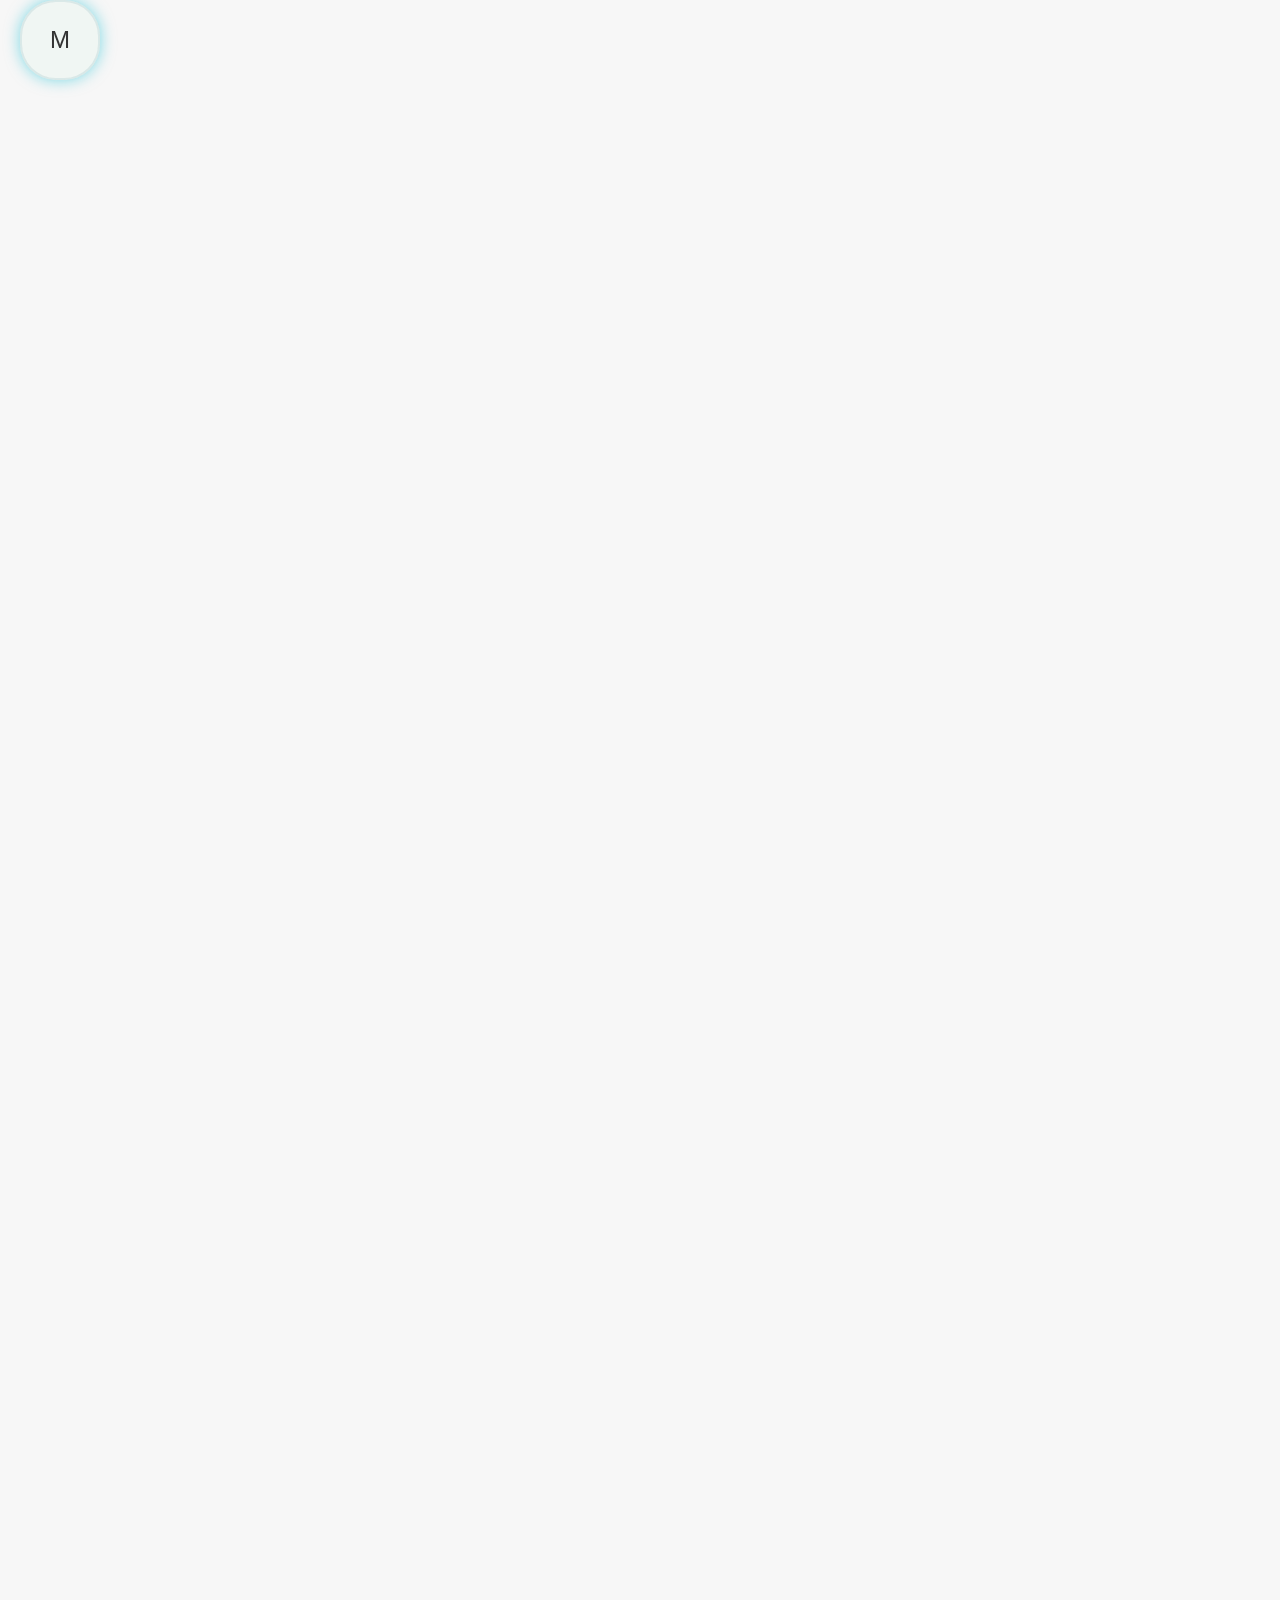
==== index.html @ a9d15fdb "Improved recipe creation design" ====
<!DOCTYPE html>
<html lang="en">

<head>
	<meta http-equiv="content-type" content="text/html; charset=UTF-8">
	<meta charset="UTF-8">
	<meta name="viewport" content="initial-scale=0.1, maximum-scale=10.0, user-scalable=yes">

	<title>Macro Tracker</title>

	<link rel="stylesheet" href="ui-unform.css">
	<link rel="stylesheet" href="ui-window.css">
	<link rel="stylesheet" href="ui-construction.css">
	<link rel="stylesheet" href="recipe.css">

	<style>
		body {
			font-family: 'Arial', sans-serif;
			background-color: #f7f7f7;
			margin: 0;
			padding: 20px;
			display: flex;
			justify-content: center;
			align-items: center;
			height: 100vh;
			overflow: hidden;
		}

	</style>
	<script src="horizon.js"></script>
	<!--<script src="Hermes.js"></script> --> <!-- Deprecated in favor of a unified FoodItem model -->
	<script src="recipe.js"></script> <!-- Deprecated in favor of a unified FoodItem model -->
	<script src="ingredients.js"></script> 
	<script src="macro-distribution.js"></script>
	<script src="fluency.js"></script>
	<script src="relation.js"></script>
	<script src="window-state.js"></script>
	<script src="sync.js"></script>


	<script>

		// This forced me to python -m http.server
		// This decision is not final
		function loadWindow(windowId, targetDiv) {
			fetch('x128/' + windowId + '.html')
				.then(response => response.text())
				.then(html => {
					//console.log(html);
					const targetDivElem = document.getElementById(targetDiv);

					if (!targetDivElem) {
						throw new Error(`Window element not found by id: ${targetDiv}`);
					}

					const template = document.createElement('template');
					template.innerHTML = html;

					const nNodes = template.content.childNodes.length;

					template.content.childNodes.forEach(childNone => {
						console.log(childNone);
						targetDivElem.appendChild(childNone);
						window.UiNode.dragElement(childNone.id);


					})

					targetDivElem.querySelectorAll('.anchor-group')
						.forEach(window.Fluency.addCloseButtonToAnchorGroup);

					window.restoreWindowState();


				})
				.catch(error => {
					alert(`Error loading ${windowId}: ${error}`);
				})




		}

		function activateWindow(windowNameId) {
			let wndElem = document.getElementById(windowNameId);
			let frame = wndElem.closest('.ui-frame');
			if (frame) { // e.g. not menu list window
				const h3h3 = frame.querySelector('.h3h3');
                h3h3.classList.add("hidden");
			
                wndElem.classList.remove('collapsed');		
				frame.classList.remove('hidden');
				
				if (!wndElem.classList.contains('hidden')){
					document.querySelectorAll(".draggable.active")
						.forEach(el => el.classList.remove("active"));
					frame.classList.add('active');
				}	
			}
			else {
				wndElem.classList.remove('hidden');
			}

			window.saveWindowState();
			window.restoreWindowState();
			updateFlowsForWindow(windowNameId);
		};

		function toggleWindow(windowNameId) {
			let wndElem = document.getElementById(windowNameId);
			let frame = wndElem.closest('.ui-frame');
			if (frame) { // e.g. not menu list window
				const h3h3 = frame.querySelector('.h3h3');
                h3h3.classList.add("hidden");
			
                wndElem.classList.remove('collapsed');		
				frame.classList.toggle('hidden');
				
				if (!wndElem.classList.contains('hidden')){
					document.querySelectorAll(".draggable.active")
						.forEach(el => el.classList.remove("active"));
					frame.classList.add('active');
			}
			}
			else {
				wndElem.classList.toggle('hidden');
			}

			

			demonstrateFlowPresence();


			window.saveWindowState();
			window.restoreWindowState();
			updateFlowsForWindow(windowNameId);
		};

		function collapseWindow(windowId) {
			const windowEl = document.getElementById(windowId);
			if (windowEl) {
				windowEl.classList.toggle('collapsed');
				window.saveWindowState();
				updateFlowsForWindow(windowId);
			}
			
		};


		// Load external windows
		loadWindow('External', 'externalWindowContainer');
		loadWindow('syncWindow', 'externalWindowContainer');
		loadWindow('addEntryWindow', 'externalWindowContainer');
		


		// Call this function on page load to populate the select dropdown
		document.addEventListener('DOMContentLoaded', function () {
			window.Sync.init();
			
			// Alternatively (not verified) document.queryFirst('#templateSelector.addEventListner () => {
			//    LoadTemplateItems(self.id)
			//})

			window.restoreWindowState();
			window.MacroTracker.LoadFoodItemTemplates('recipeIngredientSelect', { recipesOnly: true });

			// Activate the drag function for the draggable elements

			window.UiNode.dragElement("eatingHistoryFrame");
			//Frame.UiNode.dragElement("addEntryFrame");
			window.UiNode.dragElement("sumDigestionFrame");
			window.UiNode.dragElement("monthlyTrailFrame");
			window.UiNode.dragElement("recipeCreatorFrame");
			window.UiNode.dragElement("startMenu");
			window.UiNode.dragElement("inventoryFrame");;
			window.UiNode.dragElement("actionHistoryFrame");
			window.UiNode.dragElement("horizonPermissionFrame");



			var startPos = null;
			document.querySelector('#startMenuToggle').addEventListener('mousedown', (e) => {
				startPos = { 'x': e.clientX, 'y': e.clientY };
			});
			document.querySelector('#startMenuToggle').addEventListener('touchstart', (e) => {
				startPos = { 'x': e.touches[0].clientX, 'y': e.touches[0].clientY };
			});

			const conditionalToggle = function (e){
				setTimeout(() => {
					const endX = e.changedTouches ? e.changedTouches[0].clientX : e.clientX;
					const endY = e.changedTouches ? e.changedTouches[0].clientY : e.clientY;
					const endPos = { 'x': endX, 'y': endY };
					
					//alert(`StartPos: ${JSON.stringify(startPos)}, Endpos: ${JSON.stringify(endPos)}`);
					//if (startPos.x == endPos.x && startPos.y == endPos.y){
					if (Math.abs(startPos.x - endPos.x) < 10 && Math.abs(startPos.y - endPos.y) < 10) {
						//alert("Exactly equal, click!");
						toggleWindow('startMenuList');
					}
					else {
						e.preventDefault();
					}
				}, 100);
			}
			document.querySelector('#startMenuToggle').addEventListener('mouseup', conditionalToggle);

			document.querySelector('#startMenuToggle').addEventListener('touchend', conditionalToggle);

			// Example usage: call this after creating or rendering a window
			document.querySelectorAll('.ui-frame .anchor-group')
				.forEach(window.Fluency.addCloseButtonToAnchorGroup);

			window.canvasFrame = document.querySelector(".flow-canvas");
			window.loadFlowConnections();
			window.demonstrateFlowPresence();

		});





	</script>
</head>

<body>
	<svg class="flow-canvas">
	</svg>

	<div id="externalWindowContainer">
		<!-- Loaded external windows will appear here -->
	</div>
	<div id="startMenu" class="draggable">
		<button id="startMenuToggle" class="circle-button"> M


			<svg id="demonstrateActiveFlowsId" class="vibrating-orbit hidden" width="200" height="200">
				<path>
					<animate attributeName="d" dur="2s" repeatCount="indefinite" values="
          M100,50 
          C130,50 150,70 150,100 
          C150,130 130,150 100,150 
          C70,150 50,130 50,100 
          C50,70 70,50 100,50 Z;

          M100,45 
          C135,55 155,75 155,100 
          C155,125 135,145 100,155 
          C65,145 45,125 45,100 
          C45,75 65,55 100,45 Z;

          M100,50 
          C130,50 150,70 150,100 
          C150,130 130,150 100,150 
          C70,150 50,130 50,100 
          C50,70 70,50 100,50 Z
        "></animate>
				</path>
			</svg>
		</button>



		<div id="startMenuList" onmouseleave="toggleWindow('startMenuList')" class="draggable hidden">

			<div class="menu-item-group">
				<button>Eat ▸</button>
				<div class="submenu">
					<button onclick="toggleWindow('addEntryWindow')">Eat Fast</button>
					<button onclick="toggleWindow('recipeCreatorWindow')">Eat Slow</button>
					<button onclick="toggleWindow('sportsWindow')">Eat Time</button>
				</div>
			</div>
			<div class="menu-item-group">
				<button>Analyze ▸</button>
				<div class="submenu">
					<button onclick="toggleWindow('eatingHistoryWindow')">History</button>
					<button onclick="toggleWindow('sumDigestionWindow')">Daily Totals</button>
					<button onclick="toggleWindow('monthlyTrailWindow')">Monthly Trail (28)</button>
				</div>
			</div>
				
			<button onclick="toggleWindow('inventoryWindow')">Housekeeping</button>
			<button onclick="toggleWindow('actionHistoryWindow')">Action History</button>

			<div class="menu-item-group">
				<button>Settings ▸</button>
				<div class="submenu">
					<button onclick="toggleWindow('horizonWindow')">Daily Goals</button>
					<button onclick="toggleWindow('syncWindow')">Sync</button>
				</div>
			</div>
			
		</div>
	</div>

	<div id="recipeCreatorFrame" class="draggable ui-frame">
		<div class="anchor-group">
			<div class="anchor" id="recipe-creator-win-1"> 📀 </div>
			<div class="anchor" id="recipe-creator-win-up-1"> 💿 </div>
		</div>
		<div id="recipeCreatorWindow" class="ui-window">


		<div style="display: flex; justify-content: space-between; align-items: center;">
			<h2 style="margin-bottom:10px;">Recipe Process</h2>
			<button class="subtle" style="width: 30%; margin: 0;" onclick="alert('No instructions defined')">Cooking
				Instructions</button>


		</div>
		<div class="delta-ingredient-note">
			<label for="recipeIngredientSelect" style="float: left">Choose an subrecipe to add:</label>
			<select id="recipeIngredientSelect" style="float: left;width:70%; left:0;" onchange="">
				<option value="{}">Manual template...</option>
			</select>
			<button style="float: right; width:23%" onclick="window.Recipe.addRecipeColumn();"> + Add </button>
			<div style="clear: both;"></div>
		</div>

		<div id="ingredientProcessList">

		</div>



		<div style="display: flex; justify-content: space-between; margin-top: 20px;">
			<button style="width: 48%;" onclick="window.Recipe.DefineRecipeTree();">Create Metarecipe</button>

		</div>
		</div>
	</div>

	<div id="eatingHistoryFrame" class="draggable ui-frame">

		<div class="anchor-group">
			<div class="anchor" id="win2"> 📀 </div>
			<div class="anchor" id="win3"> 📀 </div>
			<div class="anchor" id="win4"> 📀 </div>
			<div class="anchor" id="win2-up"> 💿 </div>
			<div class="anchor" id="win3-up"> 💿 </div>
		</div>

		<div id="eatingHistoryWindow" class="ui-window">
		

				<h3 style="float:left">Eating History</h3>
				<button class="eatingHistoryMem" onclick="window.MacroTracker.pasteEntries()">Load ...</button>
				<button class="eatingHistoryMem" onclick="window.MacroTracker.getEntriesJSON()">Backup</button>

				<div id="showMoreHistoryDiv">
					<input type="checkbox" id="fullEatingHistoryCheckbox" style="margin-left: 10px; width: 20px;"
						onchange="window.MacroTracker.displayHistoryTable()">

					<label for="fullEatingHistoryCheckbox">show all</label>
				</div>

				<div style="clear: both;"></div>

				<div>
					<table id="historyEntries">
						<tbody>
							<tr>
								<th>#</th>
								<th>Date</th>
								<th>Carbs</th>
								<th>Protein</th>
								<th>Fat</th>
								<th>Note</th>
							</tr>
						</tbody>
					</table>

				</div>
		</div>
	</div>

	<div id="monthlyTrailFrame" class="ui-frame draggable">
		<div class="anchor-group">
			<div class="anchor" id="day-list-over"> 💿 </div>
		</div>
		<div id="monthlyTrailWindow" class="ui-window">
			<h3>Trail marathon (28d)</h3>
			<p>Caloric deficit (window): <span id="caloricDeficit28Window">Undetermined</span></p>

			<div id="monthlyTrailTableWrapper">
				<!--
				Day one ...
				Day two ...
				Day three ...
				...
				Day twenty eight ...
			-->
			</div>
		</div>
	</div>

	<div id="horizonPermissionFrame" class="ui-frame draggable">
		<div class="anchor-group">
			<div class="anchor" id="business-permission-win-up"> 💿 </div>
		</div>
		<div id="horizonWindow" class="ui-window">
			<h2>Daily goals</h2>
			<div class="daily-goals">
			
				<div class="goal-item">
					Protein: <span id="goalProtein">150</span>g
					<button class="edit-goal" data-macro="protein">Edit</button>
				</div>
				<div class="goal-item">
					Carbs: <span id="goalCarbs">300</span>g
					<button class="edit-goal" data-macro="carbs">Edit</button>
				</div>
				<div class="goal-item">
					Fat: <span id="goalFat">70</span>g
					<button class="edit-goal" data-macro="fat">Edit</button>
				</div>
				<div class="goal-item">
					Calories: <span id="goalCalories">2500</span>kcal
					<button class="edit-goal" data-macro="calories">Edit</button>
				</div>
			</div>
		</div>
	</div>

	<div id="sumDigestionFrame" class="ui-frame draggable">
		<div class="anchor-group">
			<div class="anchor" id="sum-digest-inup"> 💿 </div>
		</div>
		<div id="sumDigestionWindow" class="ui-window">
		<h2>24 hour Window</h2>
		<div class="totals24">
			<div class="total-item">Calories (24h): <span id="t24calories">3086</span>kcal</div>
			<div class="total-item">Mass-Entropy (24h): <span id="t24energy">693</span></div>
			<div class="total-item">Free Ek (24h): <span id="t24kinetics">693</span></div>

		</div>

		<h2>Today's Totals</h2>
		<div class="totals">

			<div class="total-item">Protein: <span id="totalProtein" class="halfway-there"></span>g</div>
			<div class="total-item">Carbs: <span id="totalCarbs" class=""></span>g</div>
			<div class="total-item">Fat: <span id="totalFat" class="goal-reached"></span>g</div>
			<div class="total-item">Calories: <span id="totalCalories" class="halfway-there"></span>kcal</div>
		</div>


		<h2>Today's Deficit</h2>
		<div class="totals">

			<div class="total-item">Protein: <span id="deficitProtein" class="halfway-there"></span>g</div>
			<div class="total-item">Carbs: <span id="deficitCarbs" class=""></span>g</div>
			<div class="total-item">Fat: <span id="deficitFat" class="goal-reached"></span>g</div>
			<div class="total-item">Calories: <span id="deficitCalories" class="halfway-there"></span>kcal</div>
		</div>
		</div>
	</div>



	<div id="actionHistoryFrame" class="draggable ui-frame">
		<div class="anchor-group">
			<div class="anchor" id="action-history-win-1"> 📀 </div>
		</div>
		<div id="actionHistoryWindow" class="ui-window">
			<h1>Assertion History</h1>
			<p>Log of bought ingredients and storage actions.</p>
			<div class="action-history-list">
				<div class="action-item">
					<span><strong>Burn:</strong> Calories (-2000kcal)</span>
					<span class="action-meta">Sport: <strong>Marathon</strong> | 2 hours ago</span>
				</div>
				<div class="action-item">
					<span><strong>Bought:</strong> Chicken (1000g)</span>
					<span class="action-meta">Stored in: <strong>Freezer</strong> | 2 hours ago</span>
				</div>
				<div class="action-item">
					<span><strong>Bought:</strong> Rice (500g)</span>
					<span class="action-meta">Stored in: <strong>Pantry</strong> | 5 hours ago</span>
				</div>
				<div class="intention-item">
					<span><strong>ShoppingList:</strong>Mushrooms</span>
					<span class="intention-timer">Time to buy: <strong>2 days</strong></span>
				</div>
				<div class="intention-item">
					<span><strong>ShoppingList: </strong>Ground Beef (30% fat)</span>
					<span class="intention-timer">Time to buy: <strong>0 days</strong></span>
				</div>
				<div class="intention-item">
					<span><strong>Digest: </strong>Rice</span>
					<span class="intention-timer">Time to eat: <strong  style="color: red;">0 days</strong></span>
				</div>
			</div>

		</div>
		
	</div>

	

	<div id="inventoryFrame" class="draggable ui-frame">
		<div class="anchor-group">
			<div class="anchor" id="inventory-win-1"> 📀 </div>
		</div>
		<div id="inventoryWindow" class="ui-window">

			<div class="header-group">
				<h1 style="margin-bottom:10px;">Fridge and Pantry</h1>

				<label for="storageUnitSelect">Storage Unit</label>
				<select id="storageUnitSelect">
					<option value="all">All</option>
					<option value="fridge">Kitchen</option>
					<option value="fridge">Fridge Only</option>
					<option value="pantry">Pantry Only</option>
				</select>
			</div>
	

			<div class="inventory-list">
				<!-- Item 1 -->
				<div class="inventory-item">
					<div class="item-header">
						<h3>Meal #0</h3>
						
						<div>
							<button class="subtle" style="width:auto; padding: 5px 10px;">Reheat</button>
							<button class="subtle" style="width:auto; padding: 5px 10px;">Send to fridge</button>
						</div>
					</div>
					<div class="item-details">
						<span>Location: <strong>fridge</strong></span>
						<span>Est. Remaining: <strong>500g</strong></span>
						<span>Fresh TTL: <strong>48 hours</strong></span>
						<span>Refrigerated: <strong>24 hours</strong></span>
						<span>Room time: <strong>4 hours</strong></span>
					</div>
					<div class="portions-list">
						<h4>Portions:</h4>
						<div class="portion-item">
							<span>Meat 50g</span>
							<div>
								<button class="subtle" style="width:auto; padding: 2px 8px;">Eat</button>
								<button class="subtle" style="width:auto; padding: 2px 8px;">Trash</button>
							</div>
						</div>
						<div class="portion-item">
							<span>Meat 50g</span>
							<div>
								<button class="subtle" style="width:auto; padding: 2px 8px;">Eat</button>
								<button class="subtle" style="width:auto; padding: 2px 8px;">Trash</button>
							</div>
						</div>
						<div class="portion-item">
							<span>Rice 100g</span>
							<div>
								<button class="subtle" style="width:auto; padding: 2px 8px;">Eat</button>
								<button class="subtle" style="width:auto; padding: 2px 8px;">Trash</button>
							</div>
						</div>
					</div>
				</div>
				<!-- Item 2 -->
				<div class="inventory-item">
					<div class="item-header">
						<h3>Salad #1</h3>
						<div>
							<button class="subtle" style="width:auto; padding: 5px 10px;">Reheat</button>
							<button class="subtle" style="width:auto; padding: 5px 10px;">Cool</button>
						</div>
					</div>
					<div class="item-details">
						<span>Fresh TTL: <strong>12 hours remaining</strong></span>
						<span>Refrigerated: <strong>12 hours</strong></span>
						<span>Room time: <strong>2 hours</strong></span>
					</div>
					<div class="portions-list">
						<h4>Portions:</h4>
						<div class="portion-item">
							<span>Salad 30g</span>
							<div>
								<button class="subtle" style="width:auto; padding: 2px 8px;">Eat</button>
								<button class="subtle" style="width:auto; padding: 2px 8px;">Trash</button>
							</div>
						</div>
					</div>
				</div>
			</div>
		</div>
		
	</div>





</body>

</html>
---- ui-unform.css ----
input,
button,
textarea,
select {
     width: 100%;
     padding: 10px;
     margin: 10px 0;
     border-radius: 5px;
     border: 2px solid #ddd3;
     background-color: #CCC;
     box-sizing: border-box;
     font-size: 20px;
}

button {
     background-color: rgb(255 216 144 / 84%);
     color: white;
     cursor: pointer;
}

.goal-item {
  float: left;
  margin: 10px;
}

.daily-goals {
     display: flow-root inline;
}

.goal-item button {
  width: auto;
}

table {
     width: 100%;
     border-collapse: collapse;
     margin-top: 20px;
}

th,
td {
     text-align: left;
     padding: 8px;
     border-bottom: 1px solid #a0a18480;
}

th {
     background-color: #cccfb857;
}

.totals,
.totals24 {
     margin-top: 15px;
     font-size: 20px;
}

.total-item {
     margin-bottom: 10px;
}



.goal-reached {
     background-color: rgb(255, 0, 0);
     color: white;
}

.halfway-there {
     background-color: rgb(255, 238, 0);
}

 body {
      margin: 0;
      height: 100vh;
      background: #111;
      display: flex;
      justify-content: center;
      align-items: center;
    }

.circle-button {
     width: 80px;
     height: 80px;
     border-radius: 50%;
     background: #00bcd4;
     border: none;
     z-index: 2;
     position: relative;
     cursor: pointer;
     box-shadow: 0 0 15px rgba(0, 188, 212, 0.5);
}

.vibrating-orbit {
     position: absolute;
     top: 50%;
     left: 50%;
     transform: translate(-50%, -50%);
     pointer-events: none;
     z-index: 1;
}

.vibrating-orbit path {
     fill: #fff4;
     stroke: #00bcd4;
     stroke-width: 10;
     stroke-dasharray: 10;
     animation: vibrate-path 2.5s infinite;
}

@keyframes vibrate-path {
     0% {
     stroke-dashoffset: 0;
     }
     100% {
     stroke-dashoffset: -20;
     }
}


#macro-actions-row button {
     margin: 0 5px;
     font-size: 18px;
     border: none;
     width: 30%;
}

.eatingHistoryMem {
     float: left;
     height: 30px;
     width: 20%;
     font-size: 15px;
     margin-left: 10px;
     padding: 0;
     margin-top: 15px;
}

button.subtle {
     background-color: rgb(229 226 150 / 33%);
     color: rgb(82, 79, 79);

     cursor: pointer;
     margin: auto;
     width: 31%;
     margin-left: 1%;
}

#showMoreHistoryDiv {
     margin-top: 15px;
}

.readonly-view {
     opacity: 0.7;
     filter: grayscale(80%);
}
---- ui-window.css ----
.ui-frame {
     position: absolute;
     max-width: 100%;

}

.ui-window {
     position: absolute;
     background-color: #fff0;
     padding: 20px;
     padding-top: 0px;
     border: 2px solid #7db0b733;
     border-radius: 8px;
     box-shadow: inset 17px 20px 19px 0px rgb(198 244 245 / 7%);
     position: absolute;
     z-index: 10;
     resize: both;
     overflow: auto;
     margin-left: -20px;
     backdrop-filter: blur(2px) contrast(0.9);
}


.hidden {
     display: none;
}

.collapsed {
     display: none;
     pointer-events: none;
}

#sumDigestionWindow {
     max-width: 300px;
     width: 400px;
}

#horizonWindow {
     width: 500px;
}

#addEntryWindow {
     width: 450px;
}

#eatingHistoryWindow {
     width: 400px;

}

.oneDirectionalWindow {
     min-width: 60px;
     max-width: 100px;
     min-height: 80px;
     text-align: center;
     resize: none;
}


#monthlyTrailWindow {
     max-width: 500px;
     max-height: 500px;
}

.ui-frame.active .ui-window {
     z-index: 110 !important;
     backdrop-filter: blur(3px) contrast(0.6);
     background-color: #9feed094;
}

.ui-frame.active {
     z-index: 110 !important;
}

.ui-frame.active .anchor-group {
     background-color: red;
}

.close-btn {
     display: table-column;
     border: none;
     font-size: 16px;
     width: 50px;
     height: 24px;
     z-index: 10;
     padding: 0;
     background-color: #036;
     border-radius: 70%;
     margin-left: -20px;
     margin-top: -0px;
     border-radius: 10px;

}

.col-btn {
     display: table-column;
     border: none;
     font-size: 16px;
     width: 50px;
     height: 24px;
     z-index: 10;
     padding: 0;
     background-color: #036;
     border-radius: 70%;
     margin-left: -20px;
     margin-top: -0px;
     border-radius: 10px;

}

.close-btn:hover {
     background-color: red;
}



#recipeWindow {
     width: 400px;
     height: 350px;
}


/* --- Start Menu Sidebar --- */
#startMenu {
     position: fixed;
     top: 0px;
     left: 20px;
     z-index: 200;
}

#startMenuToggle {
     z-index: 0;
     border-radius: 45%;
     padding: 23px;
     font-size: 24px;
     margin: 0;
     border: 2px solid #7db0b733;
     background-color: #ddf2ea45;
     backdrop-filter: blur(3px);
     color: #333;
     cursor: pointer;
}

#startMenuList:not(.hidden) {

     bottom: 60px;
     /* Position above the toggle button */
     left: 0;
     width: 200px;
     background-color: #ddf2eaab;
     backdrop-filter: blur(5px);
     border-radius: 8px;
     box-shadow: 0 4px 12px rgba(0, 0, 0, 0.15);
     border: 1px solid #7db0b733;
     padding: 5px;
     display: flex;
     flex-direction: column;
}

#startMenuList button {
     background-color: transparent;
     color: #333;
     text-align: left;
     margin: 2px 0;
     padding: 8px 12px;
     font-size: 16px;
     z-index: 6;
     border: none;
}

#startMenuList button:hover {
     background-color: #ffffff8c;
}


.menu-item-group {
     position: relative;
}

.submenu {
     display: none;
     position: absolute;
     left: 100%;
     top: -5px;
     /* Align with the top of the parent button */
     width: 150px;
     padding: 5px;
     background-color: #ddf2eaab;
     backdrop-filter: blur(5px);
     border-radius: 8px;
     box-shadow: 0 4px 12px rgba(0, 0, 0, 0.15);
     border: 1px solid #7db0b733;
}

.menu-item-group:hover .submenu {
     display: block;
}

.intention-item {
     display: flex;
     justify-content: space-between;
     align-items: center;
     padding: 12px 8px;
     border-bottom: 1px solid #a0a18480;
     background-color: #ffffff1c;
}

.intention-timer {
     font-size: 13px;
     background-color: #e9e8d24d;
     padding: 3px 6px;
     border-radius: 4px;
}


#actionHistoryWindow {
     width: 400px;
     height: auto;
}

.action-item {
     padding: 12px 8px;
     border-bottom: 1px solid #a0a18480;
     background-color: #ffffff1c;
}

.action-meta {
     display: block;
     font-size: 13px;
     color: #555;
     margin-top: 4px;
}

#syncWindow {
    width: 450px;
    height: auto;
}

#syncWindow textarea {
    width: 100%;
    height: 150px;
    margin-top: 15px;
}

.user-management {
    display: flex;
    align-items: center;
    margin-bottom: 15px;
}

.user-management select {
    width: 50%;
    margin: 0 10px 0 0;
}

.user-management button {
    width: auto;
    padding: 5px 10px;
    margin: 0;
}

.sync-actions button {
    width: 100%;
    margin: 0;
}

.sync-status {
    margin-top: 15px;
    font-size: 14px;
    color: #555;
    text-align: center;
}
---- ui-construction.css ----
.flow-line {
     fill: none;
     stroke: #9A96;
     stroke-dasharray: 10 10;
     stroke-dashoffset: 0;
     stroke-width: 10px;
     /* initial offset */
     cursor: crosshair;
     pointer-events: auto;
     animation: flowMove 2s linear infinite;
}

.flow-line.temporary {
     stroke: yellow;
     stroke-dasharray: 10 10;
}

.flow-line:not(.temporary):hover:not(.clicked-path) {
     stroke: yellow;
     animation: flowOscillate 2s ease-in-out infinite;
     stroke-dasharray: 100 5;
     stroke-width: 10px;
}

.flow-line.clicked-path {
     stroke: orange;
     animation: flowMove 15s linear infinite;
     stroke-dasharray: 100 5;
     stroke-width: 10px;
     z-index: 150;
}

.flow-line.clicked-path:hover {
     stroke: blue;
     animation: flowMove 15s linear infinite;
     stroke-dasharray: 100 5;
     stroke-width: 10px;
}

.flow-line.oscillating {
     animation: flowOscillate 2s ease-in-out infinite;

}

@keyframes flowOscillate {
     0% {
          stroke-dashoffset: 0;
     }

     50% {
          stroke-dashoffset: -180;
     }

     100% {
          stroke-dashoffset: 0;
     }
}


@keyframes flowMove {
     to {
          stroke-dashoffset: -180;
          /* moves the dash along the path */
     }
}

.dragging-anchor,
.dragging-anchor * {
     cursor: crosshair !important;
     user-select: none;
     /* disable text selection while dragging */

}

.anchor-group {
     display: flex;
     height: 24px;
     position: sticky;
     background-color: #777;
     width: inherit;
     border-radius: 60px;
     padding-right: 30px;
}


.anchor {

     width: 16px;
     height: 16px;
     pointer-events: auto;
     margin-top: 3px;
     margin-left: 29px;
     
}



.anchor:hover {
     background-color: #55ccff;
     border-radius: 50%;
     cursor: crosshair;
     color: white;
}

.flow-canvas {
     position: absolute;
     top: 0;
     left: 0;
     width: 3000px;
     height: 3000px;
     pointer-events: none;
     /* let mouse events pass through */
     z-index: 155;
     /* below windows but above other content */
}


.dragging-anchor {
     user-select: none;
}
---- recipe.css ----
.recipe-age {
    font-size: 0.8em;
    color: #555;
}

#recipeCreatorWindow {
    width: 550px;
    height: auto;
}

.ingredient-process-list {
    margin-top: 15px;
    border-top: 1px solid #a0a18480;
}

.ingredient-process-item {
    justify-content: space-between;
    align-items: center;
    padding: 12px 8px;
    border-bottom: 1px solid #a0a18480;
    background-color: #ffffff1c;
    display: table;
    width: 100%;
}

.ingredient-process-item.not-available {
    color: #888;
    font-style: italic;
}

.ingredient-actions {
    display: flex;
    align-items: center;
}


.ingredient-actions .subtle {
    width: auto;
    margin: 0 5px;
    padding: 5px 10px;
    font-size: 14px;
}

.ttl-display {
    font-size: 12px;
    color: #333;
    margin-left: 10px;
}


button.cooking {
    background-color: rgb(230, 78, 12);
    color:#AAA;
}

div.done-cooking {
    background-color: rgb(201, 238, 212);
    color:#333;
}

.skipped-recipe-item {
    background-color: #888;
}

.recipe-item {
    background-color: #ffffff4a;
    padding: 12px;
    border-radius: 5px;
    margin-bottom: 10px;
    border: 1px solid #ddd3;
    cursor: pointer;
    display: flex;
    justify-content: space-between;
    align-items: center;
}

.recipe-item:hover {
    background-color: #ffffff8c;
}

.recipe-name {
    font-weight: bold;
}

.recipe-age {
    font-size: 0.8em;
    color: #555;
}

#inventoryWindow {
    width: 450px;
    height: 600px;
    max-height: 90vh;
}


.inventory-list {
    margin-top: 15px;
    max-height: 500px;
}

.inventory-item {
    background-color: #ffffff1c;
    border: 1px solid #a0a18480;
    border-radius: 6px;
    padding: 10px 15px;
    margin-bottom: 15px;
    overflow-y: auto;
    max-height: 200px;
}

.item-header {
    display: flex;
    justify-content: space-between;
    align-items: center;
    border-bottom: 1px solid #a0a18455;
    padding-bottom: 8px;
}

.item-header h3 {
    margin: 0;
}

.item-details {
    padding: 10px 0;
    font-size: 13px;
    color: #333;
    display: flex;
    justify-content: space-between;
}

.item-details span {
    background-color: #e9e8d24d;
    padding: 3px 6px;
    border-radius: 4px;
}

.portions-list h4 {
    margin: 10px 0 5px 0;
    border-top: 1px solid #a0a18455;
    padding-top: 10px;
}

.portion-item {
    display: flex;
    justify-content: space-between;
    align-items: center;
    padding: 6px 4px;
    border-bottom: 1px solid #a0a18433;
}

.portion-item:last-child {
    border-bottom: none;
}
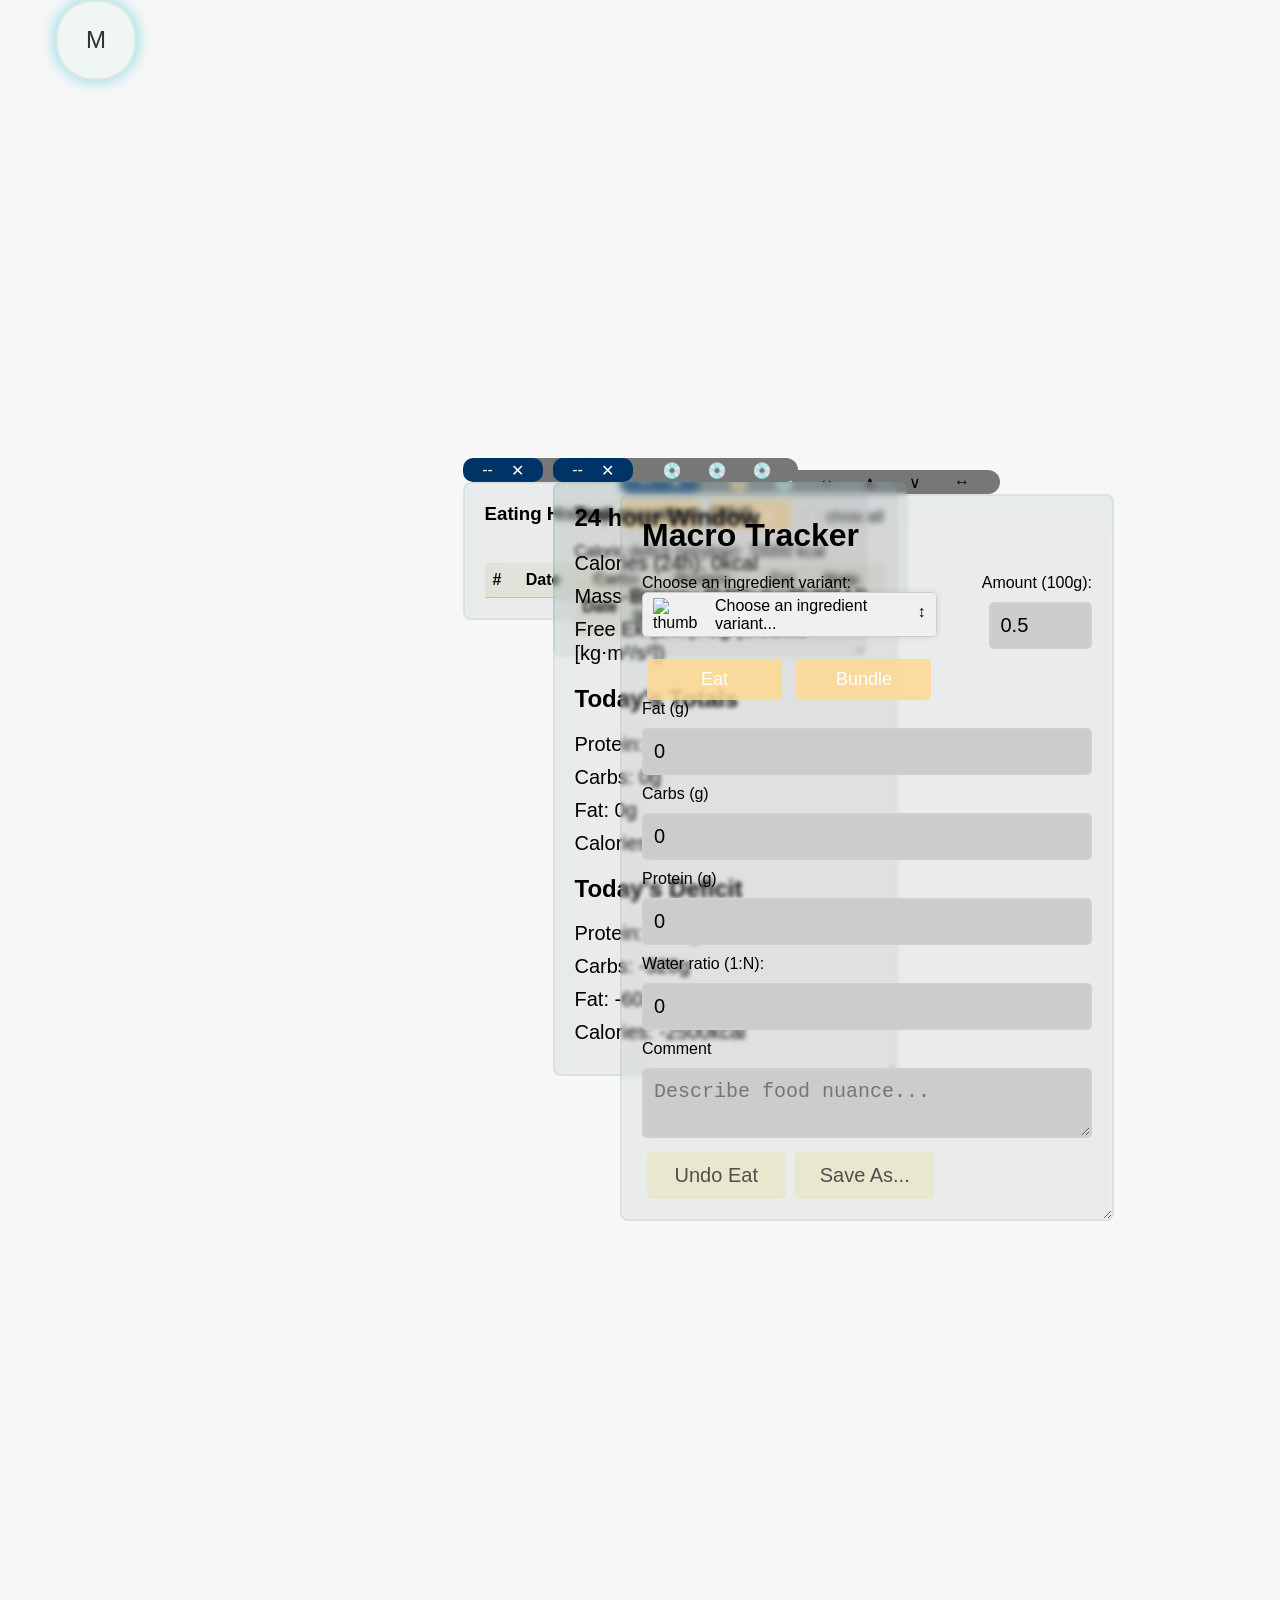
==== commit 48c433be: "Mandatory project pivot Added search functionality for ingredients Removed user and user sync Remove" ====
--- a/index.html
+++ b/index.html
@@ -27,15 +27,13 @@
 		}
 
 	</style>
-	<script src="horizon.js"></script>
-	<!--<script src="Hermes.js"></script> --> <!-- Deprecated in favor of a unified FoodItem model -->
-	<script src="recipe.js"></script> <!-- Deprecated in favor of a unified FoodItem model -->
 	<script src="ingredients.js"></script> 
 	<script src="macro-distribution.js"></script>
 	<script src="fluency.js"></script>
 	<script src="relation.js"></script>
 	<script src="window-state.js"></script>
 	<script src="sync.js"></script>
+
 
 
 	<script>
@@ -149,8 +147,6 @@
 
 
 		// Load external windows
-		loadWindow('External', 'externalWindowContainer');
-		loadWindow('syncWindow', 'externalWindowContainer');
 		loadWindow('addEntryWindow', 'externalWindowContainer');
 		
 
@@ -171,14 +167,7 @@
 			window.UiNode.dragElement("eatingHistoryFrame");
 			//Frame.UiNode.dragElement("addEntryFrame");
 			window.UiNode.dragElement("sumDigestionFrame");
-			window.UiNode.dragElement("monthlyTrailFrame");
-			window.UiNode.dragElement("recipeCreatorFrame");
 			window.UiNode.dragElement("startMenu");
-			window.UiNode.dragElement("inventoryFrame");;
-			window.UiNode.dragElement("actionHistoryFrame");
-			window.UiNode.dragElement("horizonPermissionFrame");
-
-
 
 			var startPos = null;
 			document.querySelector('#startMenuToggle').addEventListener('mousedown', (e) => {
@@ -267,70 +256,14 @@
 		<div id="startMenuList" onmouseleave="toggleWindow('startMenuList')" class="draggable hidden">
 
 			<div class="menu-item-group">
-				<button>Eat ▸</button>
-				<div class="submenu">
-					<button onclick="toggleWindow('addEntryWindow')">Eat Fast</button>
-					<button onclick="toggleWindow('recipeCreatorWindow')">Eat Slow</button>
-					<button onclick="toggleWindow('sportsWindow')">Eat Time</button>
-				</div>
+				<button onclick="toggleWindow('addEntryWindow')">Eat Fast</button>
 			</div>
+
 			<div class="menu-item-group">
-				<button>Analyze ▸</button>
-				<div class="submenu">
-					<button onclick="toggleWindow('eatingHistoryWindow')">History</button>
-					<button onclick="toggleWindow('sumDigestionWindow')">Daily Totals</button>
-					<button onclick="toggleWindow('monthlyTrailWindow')">Monthly Trail (28)</button>
-				</div>
+				<button onclick="toggleWindow('eatingHistoryWindow')">History</button>
+				<button onclick="toggleWindow('sumDigestionWindow')">Daily Totals</button>
 			</div>
-				
-			<button onclick="toggleWindow('inventoryWindow')">Housekeeping</button>
-			<button onclick="toggleWindow('actionHistoryWindow')">Action History</button>
-
-			<div class="menu-item-group">
-				<button>Settings ▸</button>
-				<div class="submenu">
-					<button onclick="toggleWindow('horizonWindow')">Daily Goals</button>
-					<button onclick="toggleWindow('syncWindow')">Sync</button>
-				</div>
-			</div>
-			
-		</div>
-	</div>
-
-	<div id="recipeCreatorFrame" class="draggable ui-frame">
-		<div class="anchor-group">
-			<div class="anchor" id="recipe-creator-win-1"> 📀 </div>
-			<div class="anchor" id="recipe-creator-win-up-1"> 💿 </div>
-		</div>
-		<div id="recipeCreatorWindow" class="ui-window">
-
-
-		<div style="display: flex; justify-content: space-between; align-items: center;">
-			<h2 style="margin-bottom:10px;">Recipe Process</h2>
-			<button class="subtle" style="width: 30%; margin: 0;" onclick="alert('No instructions defined')">Cooking
-				Instructions</button>
-
-
-		</div>
-		<div class="delta-ingredient-note">
-			<label for="recipeIngredientSelect" style="float: left">Choose an subrecipe to add:</label>
-			<select id="recipeIngredientSelect" style="float: left;width:70%; left:0;" onchange="">
-				<option value="{}">Manual template...</option>
-			</select>
-			<button style="float: right; width:23%" onclick="window.Recipe.addRecipeColumn();"> + Add </button>
-			<div style="clear: both;"></div>
-		</div>
-
-		<div id="ingredientProcessList">
-
-		</div>
-
-
-
-		<div style="display: flex; justify-content: space-between; margin-top: 20px;">
-			<button style="width: 48%;" onclick="window.Recipe.DefineRecipeTree();">Create Metarecipe</button>
-
-		</div>
+			
 		</div>
 	</div>
 
@@ -398,33 +331,6 @@
 		</div>
 	</div>
 
-	<div id="horizonPermissionFrame" class="ui-frame draggable">
-		<div class="anchor-group">
-			<div class="anchor" id="business-permission-win-up"> 💿 </div>
-		</div>
-		<div id="horizonWindow" class="ui-window">
-			<h2>Daily goals</h2>
-			<div class="daily-goals">
-			
-				<div class="goal-item">
-					Protein: <span id="goalProtein">150</span>g
-					<button class="edit-goal" data-macro="protein">Edit</button>
-				</div>
-				<div class="goal-item">
-					Carbs: <span id="goalCarbs">300</span>g
-					<button class="edit-goal" data-macro="carbs">Edit</button>
-				</div>
-				<div class="goal-item">
-					Fat: <span id="goalFat">70</span>g
-					<button class="edit-goal" data-macro="fat">Edit</button>
-				</div>
-				<div class="goal-item">
-					Calories: <span id="goalCalories">2500</span>kcal
-					<button class="edit-goal" data-macro="calories">Edit</button>
-				</div>
-			</div>
-		</div>
-	</div>
 
 	<div id="sumDigestionFrame" class="ui-frame draggable">
 		<div class="anchor-group">
@@ -462,142 +368,6 @@
 
 
 
-	<div id="actionHistoryFrame" class="draggable ui-frame">
-		<div class="anchor-group">
-			<div class="anchor" id="action-history-win-1"> 📀 </div>
-		</div>
-		<div id="actionHistoryWindow" class="ui-window">
-			<h1>Assertion History</h1>
-			<p>Log of bought ingredients and storage actions.</p>
-			<div class="action-history-list">
-				<div class="action-item">
-					<span><strong>Burn:</strong> Calories (-2000kcal)</span>
-					<span class="action-meta">Sport: <strong>Marathon</strong> | 2 hours ago</span>
-				</div>
-				<div class="action-item">
-					<span><strong>Bought:</strong> Chicken (1000g)</span>
-					<span class="action-meta">Stored in: <strong>Freezer</strong> | 2 hours ago</span>
-				</div>
-				<div class="action-item">
-					<span><strong>Bought:</strong> Rice (500g)</span>
-					<span class="action-meta">Stored in: <strong>Pantry</strong> | 5 hours ago</span>
-				</div>
-				<div class="intention-item">
-					<span><strong>ShoppingList:</strong>Mushrooms</span>
-					<span class="intention-timer">Time to buy: <strong>2 days</strong></span>
-				</div>
-				<div class="intention-item">
-					<span><strong>ShoppingList: </strong>Ground Beef (30% fat)</span>
-					<span class="intention-timer">Time to buy: <strong>0 days</strong></span>
-				</div>
-				<div class="intention-item">
-					<span><strong>Digest: </strong>Rice</span>
-					<span class="intention-timer">Time to eat: <strong  style="color: red;">0 days</strong></span>
-				</div>
-			</div>
-
-		</div>
-		
-	</div>
-
-	
-
-	<div id="inventoryFrame" class="draggable ui-frame">
-		<div class="anchor-group">
-			<div class="anchor" id="inventory-win-1"> 📀 </div>
-		</div>
-		<div id="inventoryWindow" class="ui-window">
-
-			<div class="header-group">
-				<h1 style="margin-bottom:10px;">Fridge and Pantry</h1>
-
-				<label for="storageUnitSelect">Storage Unit</label>
-				<select id="storageUnitSelect">
-					<option value="all">All</option>
-					<option value="fridge">Kitchen</option>
-					<option value="fridge">Fridge Only</option>
-					<option value="pantry">Pantry Only</option>
-				</select>
-			</div>
-	
-
-			<div class="inventory-list">
-				<!-- Item 1 -->
-				<div class="inventory-item">
-					<div class="item-header">
-						<h3>Meal #0</h3>
-						
-						<div>
-							<button class="subtle" style="width:auto; padding: 5px 10px;">Reheat</button>
-							<button class="subtle" style="width:auto; padding: 5px 10px;">Send to fridge</button>
-						</div>
-					</div>
-					<div class="item-details">
-						<span>Location: <strong>fridge</strong></span>
-						<span>Est. Remaining: <strong>500g</strong></span>
-						<span>Fresh TTL: <strong>48 hours</strong></span>
-						<span>Refrigerated: <strong>24 hours</strong></span>
-						<span>Room time: <strong>4 hours</strong></span>
-					</div>
-					<div class="portions-list">
-						<h4>Portions:</h4>
-						<div class="portion-item">
-							<span>Meat 50g</span>
-							<div>
-								<button class="subtle" style="width:auto; padding: 2px 8px;">Eat</button>
-								<button class="subtle" style="width:auto; padding: 2px 8px;">Trash</button>
-							</div>
-						</div>
-						<div class="portion-item">
-							<span>Meat 50g</span>
-							<div>
-								<button class="subtle" style="width:auto; padding: 2px 8px;">Eat</button>
-								<button class="subtle" style="width:auto; padding: 2px 8px;">Trash</button>
-							</div>
-						</div>
-						<div class="portion-item">
-							<span>Rice 100g</span>
-							<div>
-								<button class="subtle" style="width:auto; padding: 2px 8px;">Eat</button>
-								<button class="subtle" style="width:auto; padding: 2px 8px;">Trash</button>
-							</div>
-						</div>
-					</div>
-				</div>
-				<!-- Item 2 -->
-				<div class="inventory-item">
-					<div class="item-header">
-						<h3>Salad #1</h3>
-						<div>
-							<button class="subtle" style="width:auto; padding: 5px 10px;">Reheat</button>
-							<button class="subtle" style="width:auto; padding: 5px 10px;">Cool</button>
-						</div>
-					</div>
-					<div class="item-details">
-						<span>Fresh TTL: <strong>12 hours remaining</strong></span>
-						<span>Refrigerated: <strong>12 hours</strong></span>
-						<span>Room time: <strong>2 hours</strong></span>
-					</div>
-					<div class="portions-list">
-						<h4>Portions:</h4>
-						<div class="portion-item">
-							<span>Salad 30g</span>
-							<div>
-								<button class="subtle" style="width:auto; padding: 2px 8px;">Eat</button>
-								<button class="subtle" style="width:auto; padding: 2px 8px;">Trash</button>
-							</div>
-						</div>
-					</div>
-				</div>
-			</div>
-		</div>
-		
-	</div>
-
-
-
-
-
 </body>
 
 </html>
--- a/ui-window.css
+++ b/ui-window.css
@@ -2,6 +2,10 @@
      position: absolute;
      max-width: 100%;
 
+}
+
+#ct-templateSelectWrapper select {
+    padding-left: 40px; /* leaves room for the thumbnail */
 }
 
 .ui-window {
@@ -35,10 +39,6 @@
      width: 400px;
 }
 
-#horizonWindow {
-     width: 500px;
-}
-
 #addEntryWindow {
      width: 450px;
 }
@@ -133,6 +133,8 @@
      border-radius: 45%;
      padding: 23px;
      font-size: 24px;
+     left:45%;
+     top:45%;
      margin: 0;
      border: 2px solid #7db0b733;
      background-color: #ddf2ea45;
@@ -213,10 +215,6 @@
 }
 
 
-#actionHistoryWindow {
-     width: 400px;
-     height: auto;
-}
 
 .action-item {
      padding: 12px 8px;
@@ -269,4 +267,130 @@
     font-size: 14px;
     color: #555;
     text-align: center;
+}
+
+/* Custom Template Dropdown - Scoped to avoid conflicts */
+.ct-selected span {
+  float: right;
+  margin-top: -5px;
+}
+
+.ct-select-dropdown {
+  overflow: hidden;
+  height: 0;
+  transition: height 0.2s ease;
+}
+
+.ct-select-dropdown.ct-opened {
+  height: 500px;
+  transition: height 0.2s ease;
+}
+
+.ct-selected {
+  height: 23px;
+  padding: 10px 10px;
+  background: #f0f0f0;
+  cursor: pointer;
+  display: flex;
+  align-items: center;
+  gap: 8px;
+}
+
+.ct-select {
+  text-align: left;
+  display: inline-block;
+  width: 400px;
+  border: 1px solid #ccc;
+  border-radius: 5px;
+  overflow: hidden;
+  box-shadow: 0px 0px 7px 0px rgba(0,0,0,0.1);
+  font-family: Arial, sans-serif;
+}
+
+.ct-item-search {
+  padding: 15px 10px;
+  background: #fafafa;
+  border-bottom: 1px solid #ddd;
+}
+
+.ct-item-search input {
+  width: 100%;
+  padding: 10px;
+  box-sizing: border-box;
+  border: 2px solid #eee;
+  border-radius: 5px;
+  font-size: 16px;
+}
+
+.ct-item-search input:focus {
+  outline: none;
+  border: 1px solid #4fa5ff;
+  margin: 1px;
+  box-shadow: 0 0 0 5px #afd6ff;
+}
+
+.ct-items {
+  height: 380px;
+  overflow-y: auto;
+  overflow-x: hidden;
+}
+
+.ct-item-count {
+  padding: 15px 10px;
+  background: #fafafa;
+  border-top: 1px solid #ccc;
+}
+
+.ct-items > article {
+  border-top: 1px solid #eee;
+  font-size: 0; /* remove inline text spacing */
+  display: flex;
+  align-items: flex-start;
+}
+
+.ct-items > article:hover {
+  background: #fcfcfc;
+  cursor: pointer;
+}
+
+.ct-items > article:last-child {
+  border-bottom: 1px solid #eee;
+}
+
+.ct-img {
+  vertical-align: top;
+  display: inline-block;
+  width: 80px;
+  padding: 12px 0 0 12px;
+}
+
+.ct-img img {
+  width: 100%;
+  height: auto;
+  border-radius: 4px;
+}
+
+.ct-content {
+  display: inline-block;
+  width: calc(100% - 120px);
+  padding: 10px;
+  font-size: 15px;
+}
+
+.ct-badge {
+  border: 1px solid #ccc;
+  padding: 3px 10px;
+  font-size: 13px;
+  background: #fafafa;
+  border-radius: 4px;
+}
+
+.ct-select::-webkit-scrollbar {
+  width: 8px;
+  background: transparent;
+}
+
+.ct-select::-webkit-scrollbar-thumb {
+  background: rgba(0,0,0,0.1);
+  border-radius: 5px;
 }
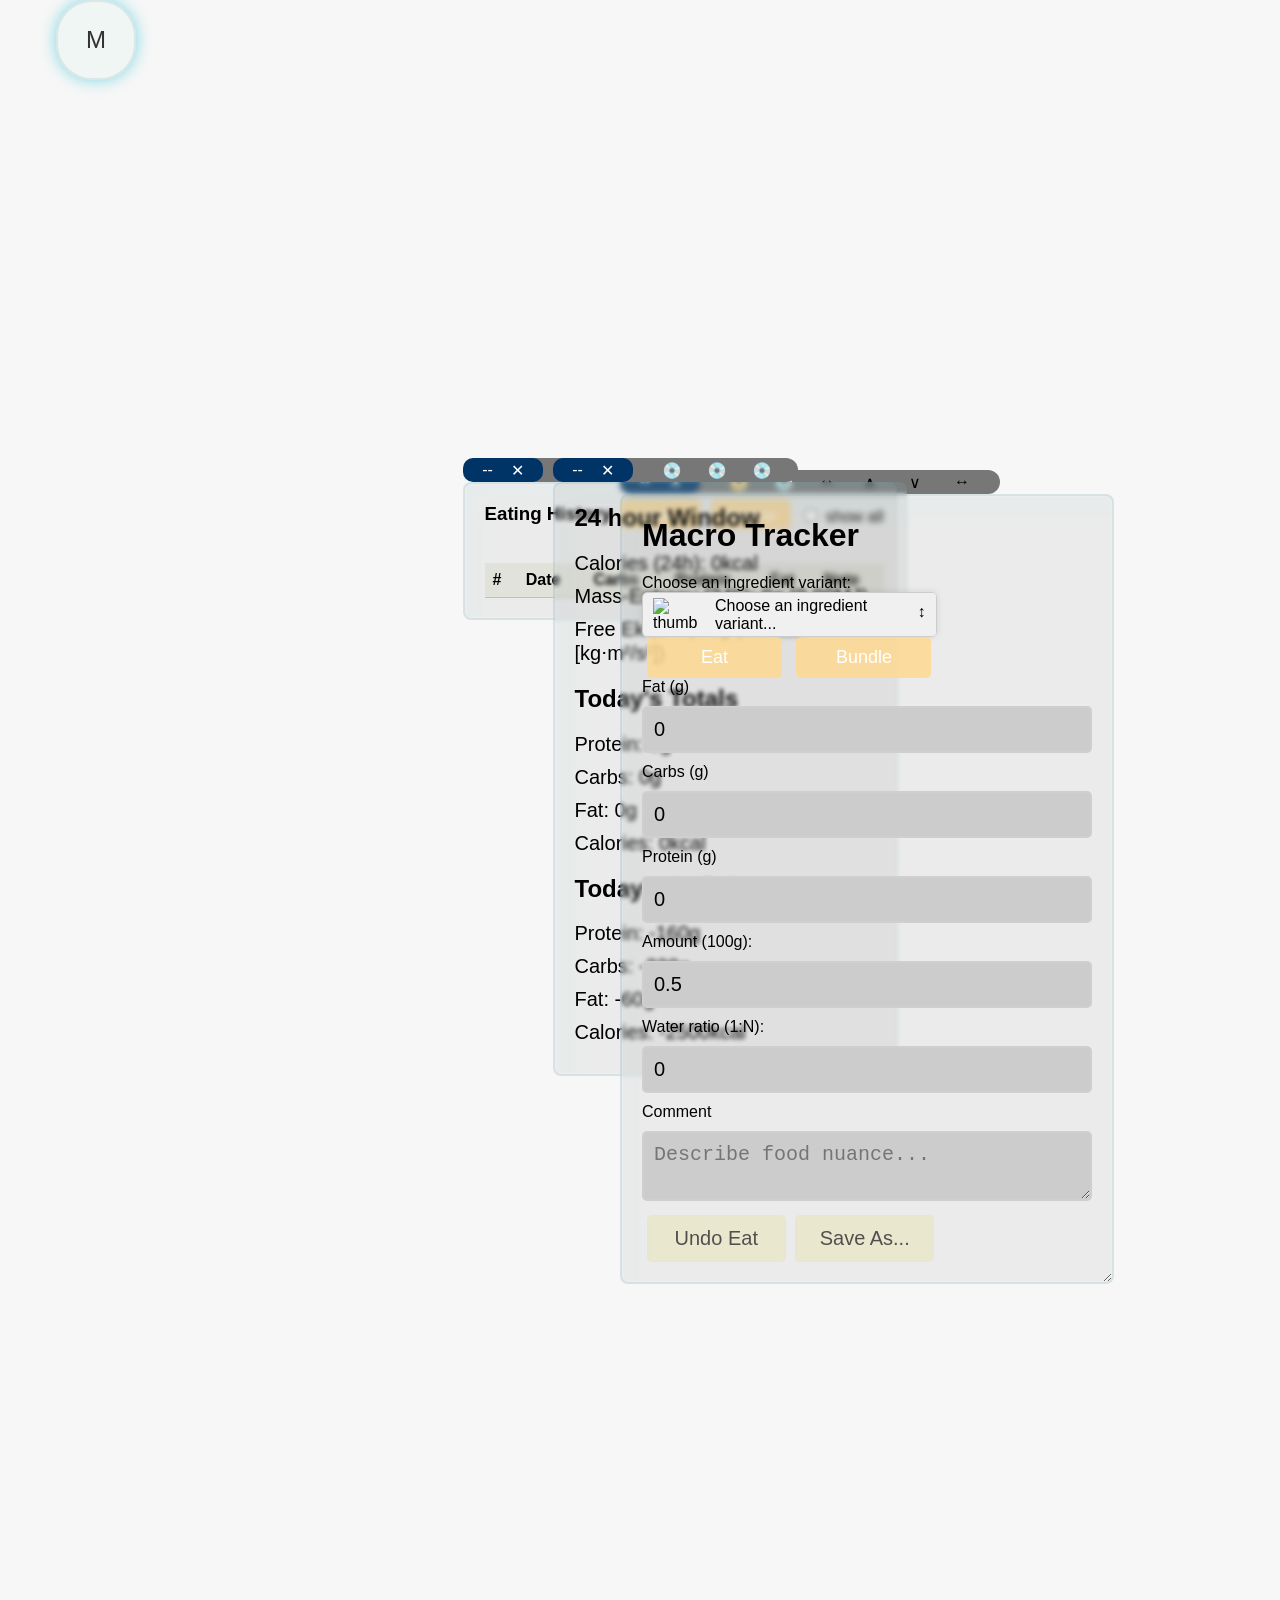
==== commit 6751cca1: "Cleanup: sync" ====
--- a/index.html
+++ b/index.html
@@ -11,7 +11,6 @@
 	<link rel="stylesheet" href="ui-unform.css">
 	<link rel="stylesheet" href="ui-window.css">
 	<link rel="stylesheet" href="ui-construction.css">
-	<link rel="stylesheet" href="recipe.css">
 
 	<style>
 		body {
@@ -31,11 +30,6 @@
 	<script src="macro-distribution.js"></script>
 	<script src="fluency.js"></script>
 	<script src="relation.js"></script>
-	<script src="window-state.js"></script>
-	<script src="sync.js"></script>
-
-
-
 	<script>
 
 		// This forced me to python -m http.server
@@ -67,8 +61,6 @@
 					targetDivElem.querySelectorAll('.anchor-group')
 						.forEach(window.Fluency.addCloseButtonToAnchorGroup);
 
-					window.restoreWindowState();
-
 
 				})
 				.catch(error => {
@@ -100,8 +92,6 @@
 				wndElem.classList.remove('hidden');
 			}
 
-			window.saveWindowState();
-			window.restoreWindowState();
 			updateFlowsForWindow(windowNameId);
 		};
 
@@ -127,11 +117,8 @@
 
 			
 
-			demonstrateFlowPresence();
-
-
-			window.saveWindowState();
-			window.restoreWindowState();
+			window.demonstrateFlowPresence();
+
 			updateFlowsForWindow(windowNameId);
 		};
 
@@ -139,7 +126,6 @@
 			const windowEl = document.getElementById(windowId);
 			if (windowEl) {
 				windowEl.classList.toggle('collapsed');
-				window.saveWindowState();
 				updateFlowsForWindow(windowId);
 			}
 			
@@ -153,13 +139,12 @@
 
 		// Call this function on page load to populate the select dropdown
 		document.addEventListener('DOMContentLoaded', function () {
-			window.Sync.init();
+			window.MacroTracker.loadMainMacroWindow();
 			
 			// Alternatively (not verified) document.queryFirst('#templateSelector.addEventListner () => {
 			//    LoadTemplateItems(self.id)
 			//})
 
-			window.restoreWindowState();
 			window.MacroTracker.LoadFoodItemTemplates('recipeIngredientSelect', { recipesOnly: true });
 
 			// Activate the drag function for the draggable elements
@@ -311,26 +296,6 @@
 		</div>
 	</div>
 
-	<div id="monthlyTrailFrame" class="ui-frame draggable">
-		<div class="anchor-group">
-			<div class="anchor" id="day-list-over"> 💿 </div>
-		</div>
-		<div id="monthlyTrailWindow" class="ui-window">
-			<h3>Trail marathon (28d)</h3>
-			<p>Caloric deficit (window): <span id="caloricDeficit28Window">Undetermined</span></p>
-
-			<div id="monthlyTrailTableWrapper">
-				<!--
-				Day one ...
-				Day two ...
-				Day three ...
-				...
-				Day twenty eight ...
-			-->
-			</div>
-		</div>
-	</div>
-
 
 	<div id="sumDigestionFrame" class="ui-frame draggable">
 		<div class="anchor-group">
--- a/ui-window.css
+++ b/ui-window.css
@@ -114,11 +114,6 @@
 
 
 
-#recipeWindow {
-     width: 400px;
-     height: 350px;
-}
-
 
 /* --- Start Menu Sidebar --- */
 #startMenu {
@@ -198,76 +193,7 @@
      display: block;
 }
 
-.intention-item {
-     display: flex;
-     justify-content: space-between;
-     align-items: center;
-     padding: 12px 8px;
-     border-bottom: 1px solid #a0a18480;
-     background-color: #ffffff1c;
-}
-
-.intention-timer {
-     font-size: 13px;
-     background-color: #e9e8d24d;
-     padding: 3px 6px;
-     border-radius: 4px;
-}
-
-
-
-.action-item {
-     padding: 12px 8px;
-     border-bottom: 1px solid #a0a18480;
-     background-color: #ffffff1c;
-}
-
-.action-meta {
-     display: block;
-     font-size: 13px;
-     color: #555;
-     margin-top: 4px;
-}
-
-#syncWindow {
-    width: 450px;
-    height: auto;
-}
-
-#syncWindow textarea {
-    width: 100%;
-    height: 150px;
-    margin-top: 15px;
-}
-
-.user-management {
-    display: flex;
-    align-items: center;
-    margin-bottom: 15px;
-}
-
-.user-management select {
-    width: 50%;
-    margin: 0 10px 0 0;
-}
-
-.user-management button {
-    width: auto;
-    padding: 5px 10px;
-    margin: 0;
-}
-
-.sync-actions button {
-    width: 100%;
-    margin: 0;
-}
-
-.sync-status {
-    margin-top: 15px;
-    font-size: 14px;
-    color: #555;
-    text-align: center;
-}
+
 
 /* Custom Template Dropdown - Scoped to avoid conflicts */
 .ct-selected span {
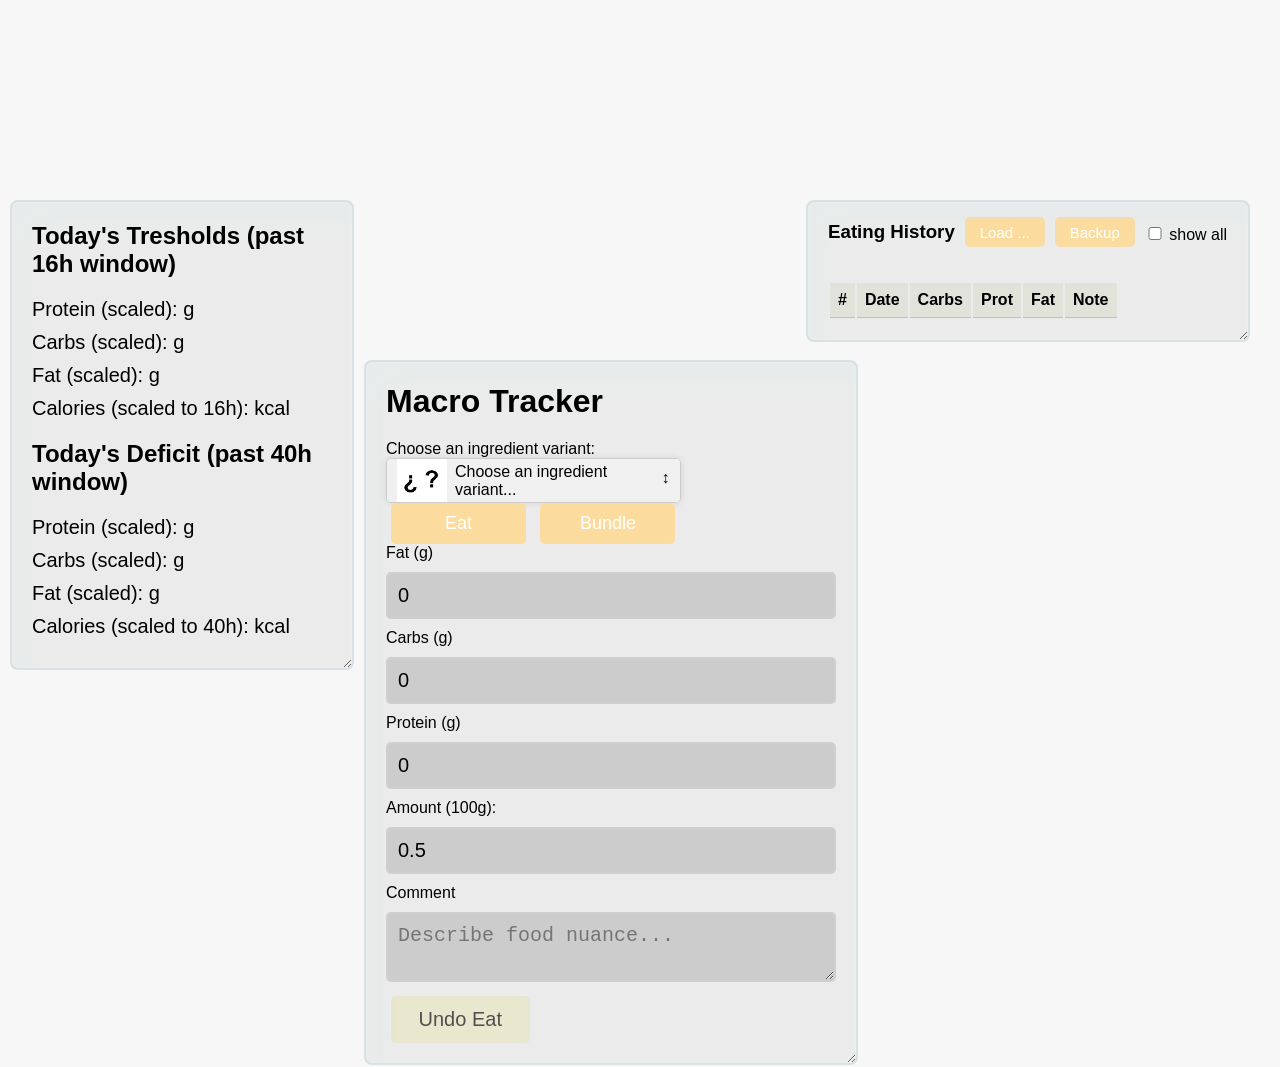
==== commit 54898e93: "Refactor codebase" ====
--- a/index.html
+++ b/index.html
@@ -10,8 +10,7 @@
 
 	<link rel="stylesheet" href="ui-unform.css">
 	<link rel="stylesheet" href="ui-window.css">
-	<link rel="stylesheet" href="ui-construction.css">
-
+	<link rel="stylesheet" href="ui-layout.css">
 	<style>
 		body {
 			font-family: 'Arial', sans-serif;
@@ -26,10 +25,14 @@
 		}
 
 	</style>
+	<script src="DOM.js"></script> 
 	<script src="ingredients.js"></script> 
-	<script src="macro-distribution.js"></script>
-	<script src="fluency.js"></script>
-	<script src="relation.js"></script>
+	<script src="MacroAdder.Act.js"></script>
+	<script src="MacroAdder.Calc.js"></script>
+	<script src="MacroAdder.Template.js"></script>
+	<script src="MacroAdder.Repaint.js"></script>
+
+	<script src="MacroAdder.js"></script>
 	<script>
 
 		// This forced me to python -m http.server
@@ -53,14 +56,7 @@
 					template.content.childNodes.forEach(childNone => {
 						console.log(childNone);
 						targetDivElem.appendChild(childNone);
-						window.UiNode.dragElement(childNone.id);
-
-
 					})
-
-					targetDivElem.querySelectorAll('.anchor-group')
-						.forEach(window.Fluency.addCloseButtonToAnchorGroup);
-
 
 				})
 				.catch(error => {
@@ -68,271 +64,35 @@
 				})
 
 
-
-
 		}
 
-		function activateWindow(windowNameId) {
-			let wndElem = document.getElementById(windowNameId);
-			let frame = wndElem.closest('.ui-frame');
-			if (frame) { // e.g. not menu list window
-				const h3h3 = frame.querySelector('.h3h3');
-                h3h3.classList.add("hidden");
-			
-                wndElem.classList.remove('collapsed');		
-				frame.classList.remove('hidden');
-				
-				if (!wndElem.classList.contains('hidden')){
-					document.querySelectorAll(".draggable.active")
-						.forEach(el => el.classList.remove("active"));
-					frame.classList.add('active');
-				}	
-			}
-			else {
-				wndElem.classList.remove('hidden');
-			}
-
-			updateFlowsForWindow(windowNameId);
-		};
-
-		function toggleWindow(windowNameId) {
-			let wndElem = document.getElementById(windowNameId);
-			let frame = wndElem.closest('.ui-frame');
-			if (frame) { // e.g. not menu list window
-				const h3h3 = frame.querySelector('.h3h3');
-                h3h3.classList.add("hidden");
-			
-                wndElem.classList.remove('collapsed');		
-				frame.classList.toggle('hidden');
-				
-				if (!wndElem.classList.contains('hidden')){
-					document.querySelectorAll(".draggable.active")
-						.forEach(el => el.classList.remove("active"));
-					frame.classList.add('active');
-			}
-			}
-			else {
-				wndElem.classList.toggle('hidden');
-			}
-
-			
-
-			window.demonstrateFlowPresence();
-
-			updateFlowsForWindow(windowNameId);
-		};
-
-		function collapseWindow(windowId) {
-			const windowEl = document.getElementById(windowId);
-			if (windowEl) {
-				windowEl.classList.toggle('collapsed');
-				updateFlowsForWindow(windowId);
-			}
-			
-		};
 
 
 		// Load external windows
-		loadWindow('addEntryWindow', 'externalWindowContainer');
+		loadWindow('WindowStatHistory', 'externalWindowContainer');
+		loadWindow('WindowStatConsumption', 'externalWindowContainer');
+		loadWindow('WindowMacroAdder', 'externalWindowContainer');
 		
 
 
 		// Call this function on page load to populate the select dropdown
 		document.addEventListener('DOMContentLoaded', function () {
-			window.MacroTracker.loadMainMacroWindow();
-			
-			// Alternatively (not verified) document.queryFirst('#templateSelector.addEventListner () => {
-			//    LoadTemplateItems(self.id)
-			//})
-
-			window.MacroTracker.LoadFoodItemTemplates('recipeIngredientSelect', { recipesOnly: true });
-
-			// Activate the drag function for the draggable elements
-
-			window.UiNode.dragElement("eatingHistoryFrame");
-			//Frame.UiNode.dragElement("addEntryFrame");
-			window.UiNode.dragElement("sumDigestionFrame");
-			window.UiNode.dragElement("startMenu");
-
-			var startPos = null;
-			document.querySelector('#startMenuToggle').addEventListener('mousedown', (e) => {
-				startPos = { 'x': e.clientX, 'y': e.clientY };
-			});
-			document.querySelector('#startMenuToggle').addEventListener('touchstart', (e) => {
-				startPos = { 'x': e.touches[0].clientX, 'y': e.touches[0].clientY };
-			});
-
-			const conditionalToggle = function (e){
-				setTimeout(() => {
-					const endX = e.changedTouches ? e.changedTouches[0].clientX : e.clientX;
-					const endY = e.changedTouches ? e.changedTouches[0].clientY : e.clientY;
-					const endPos = { 'x': endX, 'y': endY };
-					
-					//alert(`StartPos: ${JSON.stringify(startPos)}, Endpos: ${JSON.stringify(endPos)}`);
-					//if (startPos.x == endPos.x && startPos.y == endPos.y){
-					if (Math.abs(startPos.x - endPos.x) < 10 && Math.abs(startPos.y - endPos.y) < 10) {
-						//alert("Exactly equal, click!");
-						toggleWindow('startMenuList');
-					}
-					else {
-						e.preventDefault();
-					}
-				}, 100);
-			}
-			document.querySelector('#startMenuToggle').addEventListener('mouseup', conditionalToggle);
-
-			document.querySelector('#startMenuToggle').addEventListener('touchend', conditionalToggle);
-
-			// Example usage: call this after creating or rendering a window
-			document.querySelectorAll('.ui-frame .anchor-group')
-				.forEach(window.Fluency.addCloseButtonToAnchorGroup);
-
-			window.canvasFrame = document.querySelector(".flow-canvas");
-			window.loadFlowConnections();
-			window.demonstrateFlowPresence();
-
+			setTimeout(() => {
+				window.MacroAdder.Init.loadMainMacroWindow();
+				window.MacroAdder.Repaint.displayHistoryTable();
+				window.MacroAdder.Repaint.frontend_repaint_WindowStatConsumption_window();
+			}, 1000);
+		
 		});
-
-
-
 
 
 	</script>
 </head>
 
 <body>
-	<svg class="flow-canvas">
-	</svg>
-
 	<div id="externalWindowContainer">
 		<!-- Loaded external windows will appear here -->
 	</div>
-	<div id="startMenu" class="draggable">
-		<button id="startMenuToggle" class="circle-button"> M
-
-
-			<svg id="demonstrateActiveFlowsId" class="vibrating-orbit hidden" width="200" height="200">
-				<path>
-					<animate attributeName="d" dur="2s" repeatCount="indefinite" values="
-          M100,50 
-          C130,50 150,70 150,100 
-          C150,130 130,150 100,150 
-          C70,150 50,130 50,100 
-          C50,70 70,50 100,50 Z;
-
-          M100,45 
-          C135,55 155,75 155,100 
-          C155,125 135,145 100,155 
-          C65,145 45,125 45,100 
-          C45,75 65,55 100,45 Z;
-
-          M100,50 
-          C130,50 150,70 150,100 
-          C150,130 130,150 100,150 
-          C70,150 50,130 50,100 
-          C50,70 70,50 100,50 Z
-        "></animate>
-				</path>
-			</svg>
-		</button>
-
-
-
-		<div id="startMenuList" onmouseleave="toggleWindow('startMenuList')" class="draggable hidden">
-
-			<div class="menu-item-group">
-				<button onclick="toggleWindow('addEntryWindow')">Eat Fast</button>
-			</div>
-
-			<div class="menu-item-group">
-				<button onclick="toggleWindow('eatingHistoryWindow')">History</button>
-				<button onclick="toggleWindow('sumDigestionWindow')">Daily Totals</button>
-			</div>
-			
-		</div>
-	</div>
-
-	<div id="eatingHistoryFrame" class="draggable ui-frame">
-
-		<div class="anchor-group">
-			<div class="anchor" id="win2"> 📀 </div>
-			<div class="anchor" id="win3"> 📀 </div>
-			<div class="anchor" id="win4"> 📀 </div>
-			<div class="anchor" id="win2-up"> 💿 </div>
-			<div class="anchor" id="win3-up"> 💿 </div>
-		</div>
-
-		<div id="eatingHistoryWindow" class="ui-window">
-		
-
-				<h3 style="float:left">Eating History</h3>
-				<button class="eatingHistoryMem" onclick="window.MacroTracker.pasteEntries()">Load ...</button>
-				<button class="eatingHistoryMem" onclick="window.MacroTracker.getEntriesJSON()">Backup</button>
-
-				<div id="showMoreHistoryDiv">
-					<input type="checkbox" id="fullEatingHistoryCheckbox" style="margin-left: 10px; width: 20px;"
-						onchange="window.MacroTracker.displayHistoryTable()">
-
-					<label for="fullEatingHistoryCheckbox">show all</label>
-				</div>
-
-				<div style="clear: both;"></div>
-
-				<div>
-					<table id="historyEntries">
-						<tbody>
-							<tr>
-								<th>#</th>
-								<th>Date</th>
-								<th>Carbs</th>
-								<th>Protein</th>
-								<th>Fat</th>
-								<th>Note</th>
-							</tr>
-						</tbody>
-					</table>
-
-				</div>
-		</div>
-	</div>
-
-
-	<div id="sumDigestionFrame" class="ui-frame draggable">
-		<div class="anchor-group">
-			<div class="anchor" id="sum-digest-inup"> 💿 </div>
-		</div>
-		<div id="sumDigestionWindow" class="ui-window">
-		<h2>24 hour Window</h2>
-		<div class="totals24">
-			<div class="total-item">Calories (24h): <span id="t24calories">3086</span>kcal</div>
-			<div class="total-item">Mass-Entropy (24h): <span id="t24energy">693</span></div>
-			<div class="total-item">Free Ek (24h): <span id="t24kinetics">693</span></div>
-
-		</div>
-
-		<h2>Today's Totals</h2>
-		<div class="totals">
-
-			<div class="total-item">Protein: <span id="totalProtein" class="halfway-there"></span>g</div>
-			<div class="total-item">Carbs: <span id="totalCarbs" class=""></span>g</div>
-			<div class="total-item">Fat: <span id="totalFat" class="goal-reached"></span>g</div>
-			<div class="total-item">Calories: <span id="totalCalories" class="halfway-there"></span>kcal</div>
-		</div>
-
-
-		<h2>Today's Deficit</h2>
-		<div class="totals">
-
-			<div class="total-item">Protein: <span id="deficitProtein" class="halfway-there"></span>g</div>
-			<div class="total-item">Carbs: <span id="deficitCarbs" class=""></span>g</div>
-			<div class="total-item">Fat: <span id="deficitFat" class="goal-reached"></span>g</div>
-			<div class="total-item">Calories: <span id="deficitCalories" class="halfway-there"></span>kcal</div>
-		</div>
-		</div>
-	</div>
-
-
-
 </body>
 
 </html>
--- a/ui-unform.css
+++ b/ui-unform.css
@@ -32,8 +32,7 @@
 }
 
 table {
-     width: 100%;
-     border-collapse: collapse;
+     
      margin-top: 20px;
 }
 
@@ -90,31 +89,6 @@
      box-shadow: 0 0 15px rgba(0, 188, 212, 0.5);
 }
 
-.vibrating-orbit {
-     position: absolute;
-     top: 50%;
-     left: 50%;
-     transform: translate(-50%, -50%);
-     pointer-events: none;
-     z-index: 1;
-}
-
-.vibrating-orbit path {
-     fill: #fff4;
-     stroke: #00bcd4;
-     stroke-width: 10;
-     stroke-dasharray: 10;
-     animation: vibrate-path 2.5s infinite;
-}
-
-@keyframes vibrate-path {
-     0% {
-     stroke-dashoffset: 0;
-     }
-     100% {
-     stroke-dashoffset: -20;
-     }
-}
 
 
 #macro-actions-row button {
--- a/ui-window.css
+++ b/ui-window.css
@@ -1,322 +1,165 @@
 .ui-frame {
-     position: absolute;
-     max-width: 100%;
+    position: absolute;
+    max-width: 100%;
 
 }
 
 #ct-templateSelectWrapper select {
-    padding-left: 40px; /* leaves room for the thumbnail */
+    padding-left: 40px;
+    /* leaves room for the thumbnail */
 }
 
 .ui-window {
-     position: absolute;
-     background-color: #fff0;
-     padding: 20px;
-     padding-top: 0px;
-     border: 2px solid #7db0b733;
-     border-radius: 8px;
-     box-shadow: inset 17px 20px 19px 0px rgb(198 244 245 / 7%);
-     position: absolute;
-     z-index: 10;
-     resize: both;
-     overflow: auto;
-     margin-left: -20px;
-     backdrop-filter: blur(2px) contrast(0.9);
+    position: absolute;
+    background-color: #fff0;
+    padding: 20px;
+    padding-top: 0px;
+    border: 2px solid #7db0b733;
+    border-radius: 8px;
+    box-shadow: inset 17px 20px 19px 0px rgb(198 244 245 / 7%);
+    z-index: 10;
+    resize: both;
+    overflow: auto;
+    margin-left: -20px;
+    backdrop-filter: blur(2px) contrast(0.9);
 }
 
-
-.hidden {
-     display: none;
+#WindowStatHistory .history-scroll {
+    max-height: 60vh;
+    overflow-y: auto;
+    overflow-x: hidden;
+    padding-right: 8px;
 }
-
-.collapsed {
-     display: none;
-     pointer-events: none;
-}
-
-#sumDigestionWindow {
-     max-width: 300px;
-     width: 400px;
-}
-
-#addEntryWindow {
-     width: 450px;
-}
-
-#eatingHistoryWindow {
-     width: 400px;
-
-}
-
-.oneDirectionalWindow {
-     min-width: 60px;
-     max-width: 100px;
-     min-height: 80px;
-     text-align: center;
-     resize: none;
-}
-
-
-#monthlyTrailWindow {
-     max-width: 500px;
-     max-height: 500px;
-}
-
-.ui-frame.active .ui-window {
-     z-index: 110 !important;
-     backdrop-filter: blur(3px) contrast(0.6);
-     background-color: #9feed094;
-}
-
-.ui-frame.active {
-     z-index: 110 !important;
-}
-
-.ui-frame.active .anchor-group {
-     background-color: red;
-}
-
-.close-btn {
-     display: table-column;
-     border: none;
-     font-size: 16px;
-     width: 50px;
-     height: 24px;
-     z-index: 10;
-     padding: 0;
-     background-color: #036;
-     border-radius: 70%;
-     margin-left: -20px;
-     margin-top: -0px;
-     border-radius: 10px;
-
-}
-
-.col-btn {
-     display: table-column;
-     border: none;
-     font-size: 16px;
-     width: 50px;
-     height: 24px;
-     z-index: 10;
-     padding: 0;
-     background-color: #036;
-     border-radius: 70%;
-     margin-left: -20px;
-     margin-top: -0px;
-     border-radius: 10px;
-
-}
-
-.close-btn:hover {
-     background-color: red;
-}
-
-
-
-
-/* --- Start Menu Sidebar --- */
-#startMenu {
-     position: fixed;
-     top: 0px;
-     left: 20px;
-     z-index: 200;
-}
-
-#startMenuToggle {
-     z-index: 0;
-     border-radius: 45%;
-     padding: 23px;
-     font-size: 24px;
-     left:45%;
-     top:45%;
-     margin: 0;
-     border: 2px solid #7db0b733;
-     background-color: #ddf2ea45;
-     backdrop-filter: blur(3px);
-     color: #333;
-     cursor: pointer;
-}
-
-#startMenuList:not(.hidden) {
-
-     bottom: 60px;
-     /* Position above the toggle button */
-     left: 0;
-     width: 200px;
-     background-color: #ddf2eaab;
-     backdrop-filter: blur(5px);
-     border-radius: 8px;
-     box-shadow: 0 4px 12px rgba(0, 0, 0, 0.15);
-     border: 1px solid #7db0b733;
-     padding: 5px;
-     display: flex;
-     flex-direction: column;
-}
-
-#startMenuList button {
-     background-color: transparent;
-     color: #333;
-     text-align: left;
-     margin: 2px 0;
-     padding: 8px 12px;
-     font-size: 16px;
-     z-index: 6;
-     border: none;
-}
-
-#startMenuList button:hover {
-     background-color: #ffffff8c;
-}
-
-
-.menu-item-group {
-     position: relative;
-}
-
-.submenu {
-     display: none;
-     position: absolute;
-     left: 100%;
-     top: -5px;
-     /* Align with the top of the parent button */
-     width: 150px;
-     padding: 5px;
-     background-color: #ddf2eaab;
-     backdrop-filter: blur(5px);
-     border-radius: 8px;
-     box-shadow: 0 4px 12px rgba(0, 0, 0, 0.15);
-     border: 1px solid #7db0b733;
-}
-
-.menu-item-group:hover .submenu {
-     display: block;
-}
-
 
 
 /* Custom Template Dropdown - Scoped to avoid conflicts */
 .ct-selected span {
-  float: right;
-  margin-top: -5px;
+    float: right;
+    margin-top: -5px;
 }
 
 .ct-select-dropdown {
-  overflow: hidden;
-  height: 0;
-  transition: height 0.2s ease;
+    overflow: hidden;
+    height: 0;
+    transition: height 0.2s ease;
 }
 
 .ct-select-dropdown.ct-opened {
-  height: 500px;
-  transition: height 0.2s ease;
+    height: 500px;
+    transition: height 0.2s ease;
 }
 
 .ct-selected {
-  height: 23px;
-  padding: 10px 10px;
-  background: #f0f0f0;
-  cursor: pointer;
-  display: flex;
-  align-items: center;
-  gap: 8px;
+    height: 23px;
+    padding: 10px 10px;
+    background: #f0f0f0;
+    cursor: pointer;
+    display: flex;
+    align-items: center;
+    gap: 8px;
 }
 
 .ct-select {
-  text-align: left;
-  display: inline-block;
-  width: 400px;
-  border: 1px solid #ccc;
-  border-radius: 5px;
-  overflow: hidden;
-  box-shadow: 0px 0px 7px 0px rgba(0,0,0,0.1);
-  font-family: Arial, sans-serif;
+    text-align: left;
+    display: inline-block;
+    width: 400px;
+    border: 1px solid #ccc;
+    border-radius: 5px;
+    overflow: hidden;
+    box-shadow: 0px 0px 7px 0px rgba(0, 0, 0, 0.1);
+    font-family: Arial, sans-serif;
 }
 
 .ct-item-search {
-  padding: 15px 10px;
-  background: #fafafa;
-  border-bottom: 1px solid #ddd;
+    padding: 2px 30px;
+    background: #e2ecffc4;
+    border-bottom: 1px solid #ddd;
 }
 
 .ct-item-search input {
-  width: 100%;
-  padding: 10px;
-  box-sizing: border-box;
-  border: 2px solid #eee;
-  border-radius: 5px;
-  font-size: 16px;
+    width: 100%;
+    padding: 10px;
+    box-sizing: border-box;
+    border: 2px solid #eee;
+    border-radius: 5px;
+    font-size: 16px;
 }
 
 .ct-item-search input:focus {
-  outline: none;
-  border: 1px solid #4fa5ff;
-  margin: 1px;
-  box-shadow: 0 0 0 5px #afd6ff;
+    outline: none;
+    border: 1px solid #4fa5ff;
+    margin: 1px;
+    box-shadow: 0 0 0 5px #afd6ff;
 }
 
 .ct-items {
-  height: 380px;
-  overflow-y: auto;
-  overflow-x: hidden;
+    height: 380px;
+    overflow-y: auto;
+    overflow-x: hidden;
 }
 
 .ct-item-count {
-  padding: 15px 10px;
-  background: #fafafa;
-  border-top: 1px solid #ccc;
+    padding: 15px 10px;
+    background: #fafafa;
+    border-top: 1px solid #ccc;
+    float: right;
 }
 
-.ct-items > article {
-  border-top: 1px solid #eee;
-  font-size: 0; /* remove inline text spacing */
-  display: flex;
-  align-items: flex-start;
+.ct-item section {
+    float: right;
+    margin-right: 15px;
+    text-align: right;
+    margin-top: 10px;
 }
 
-.ct-items > article:hover {
-  background: #fcfcfc;
-  cursor: pointer;
+.ct-items>article {
+    border-top: 1px solid ligtgray;
+    align-items: flex-start;
 }
 
-.ct-items > article:last-child {
-  border-bottom: 1px solid #eee;
+.ct-items>article:hover {
+    background: #fcfcfc;
+    cursor: pointer;
+}
+
+.ct-items>article:last-child {
+    border-bottom: 1px solid #eee;
 }
 
 .ct-img {
-  vertical-align: top;
-  display: inline-block;
-  width: 80px;
-  padding: 12px 0 0 12px;
+    vertical-align: top;
+    display: inline-block;
+    width: 80px;
+    padding: 12px 0 0 12px;
 }
 
 .ct-img img {
-  width: 100%;
-  height: auto;
-  border-radius: 4px;
+    width: 100%;
+    height: auto;
+    border-radius: 4px;
 }
 
 .ct-content {
-  display: inline-block;
-  width: calc(100% - 120px);
-  padding: 10px;
-  font-size: 15px;
+    display: inline-block;
+    width: calc(100% - 120px);
+    padding: 10px;
+    font-size: 15px;
 }
 
 .ct-badge {
-  border: 1px solid #ccc;
-  padding: 3px 10px;
-  font-size: 13px;
-  background: #fafafa;
-  border-radius: 4px;
+    border: 1px solid #ccc;
+    padding: 3px 10px;
+    font-size: 13px;
+    background: #fafafa;
+    border-radius: 4px;
 }
 
 .ct-select::-webkit-scrollbar {
-  width: 8px;
-  background: transparent;
+    width: 8px;
+    background: transparent;
 }
 
 .ct-select::-webkit-scrollbar-thumb {
-  background: rgba(0,0,0,0.1);
-  border-radius: 5px;
+    background: rgba(0, 0, 0, 0.1);
+    border-radius: 5px;
 }
--- a/ui-layout.css
+++ b/ui-layout.css
@@ -0,0 +1,19 @@
+#WindowStatConsumption {
+    max-width: 300px;
+    width: 400px;
+    left: 30px;
+    top: 200px;
+
+}
+
+#WindowMacroAdder {
+    width: 450px;
+    left: 30%;
+    top: 40%;
+}
+
+#WindowStatHistory {
+    width: 400px;
+    right: 30px;
+    top: 200px;
+}
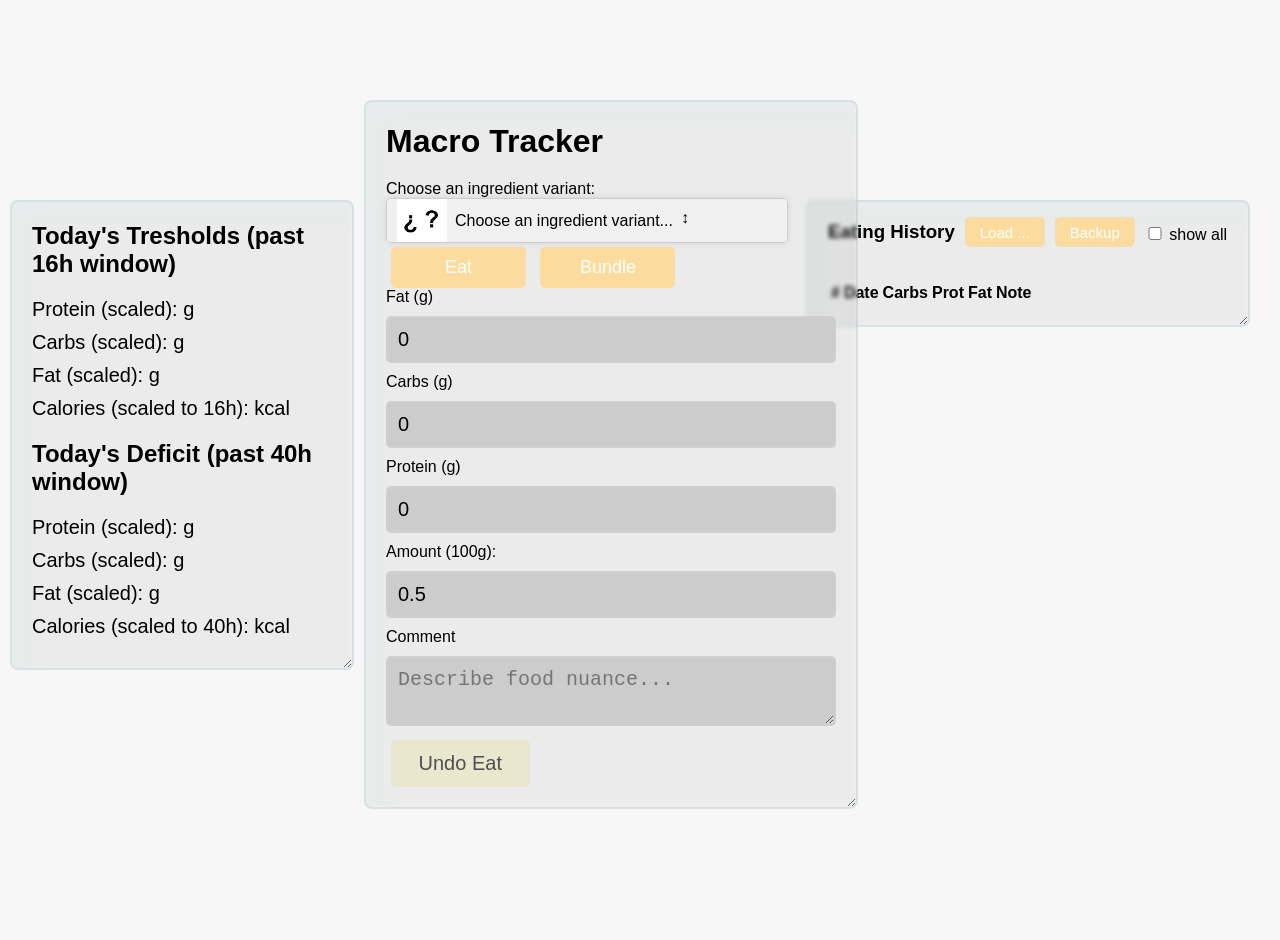
==== commit bc70da71: "Rename folders, variables, fix edit on history bug" ====
--- a/index.html
+++ b/index.html
@@ -1,32 +1,20 @@
 <!DOCTYPE html>
-<html lang="en">
-
+<html lang="mixed">
 <head>
+	<title>Macro Tracker</title>
 	<meta http-equiv="content-type" content="text/html; charset=UTF-8">
-	<meta charset="UTF-8">
-	<meta name="viewport" content="initial-scale=0.1, maximum-scale=10.0, user-scalable=yes">
-
-	<title>Macro Tracker</title>
-
-	<link rel="stylesheet" href="ui-unform.css">
-	<link rel="stylesheet" href="ui-window.css">
-	<link rel="stylesheet" href="ui-layout.css">
-	<style>
-		body {
-			font-family: 'Arial', sans-serif;
-			background-color: #f7f7f7;
-			margin: 0;
-			padding: 20px;
-			display: flex;
-			justify-content: center;
-			align-items: center;
-			height: 100vh;
-			overflow: hidden;
-		}
-
-	</style>
-	<script src="DOM.js"></script> 
-	<script src="ingredients.js"></script> 
+	<link rel="stylesheet" href="aesthetics/ui.Class.css">
+	<link rel="stylesheet" href="aesthetics/ui.Component.Color.css">
+	<link rel="stylesheet" href="aesthetics/ui.Component.Search.css">
+	<link rel="stylesheet" href="aesthetics/ui.Element.css">
+	<link rel="stylesheet" href="aesthetics/ui.Element.extension.css">
+	<link rel="stylesheet" href="aesthetics/ui.Layout.css">
+	<link rel="stylesheet" href="aesthetics/ui.Window.MacroAdder.css">
+	<link rel="stylesheet" href="aesthetics/ui.Window.StatHistory.css">
+	<link rel="stylesheet" href="aesthetics/ui.Window.StatConsumption.css">
+	
+	<script src="DOM.js"></script>
+	<script src="ingredients.js"></script>
 	<script src="MacroAdder.Act.js"></script>
 	<script src="MacroAdder.Calc.js"></script>
 	<script src="MacroAdder.Template.js"></script>
@@ -38,7 +26,7 @@
 		// This forced me to python -m http.server
 		// This decision is not final
 		function loadWindow(windowId, targetDiv) {
-			fetch('x128/' + windowId + '.html')
+			fetch('html/' + windowId + '.html')
 				.then(response => response.text())
 				.then(html => {
 					//console.log(html);
@@ -66,23 +54,19 @@
 
 		}
 
-
-
 		// Load external windows
 		loadWindow('WindowStatHistory', 'externalWindowContainer');
 		loadWindow('WindowStatConsumption', 'externalWindowContainer');
 		loadWindow('WindowMacroAdder', 'externalWindowContainer');
-		
-
 
 		// Call this function on page load to populate the select dropdown
 		document.addEventListener('DOMContentLoaded', function () {
 			setTimeout(() => {
 				window.MacroAdder.Init.loadMainMacroWindow();
-				window.MacroAdder.Repaint.displayHistoryTable();
+				window.MacroAdder.Repaint.frontend_repaint_WindowStatHistory_table_repaint();
 				window.MacroAdder.Repaint.frontend_repaint_WindowStatConsumption_window();
 			}, 1000);
-		
+
 		});
 
 
--- a/aesthetics/ui.Class.css
+++ b/aesthetics/ui.Class.css
@@ -0,0 +1,14 @@
+.ui-window {
+    position: absolute;
+    background-color: #fff0;
+    padding: 20px;
+    padding-top: 0px;
+    border: 2px solid #7db0b733;
+    border-radius: 8px;
+    box-shadow: inset 17px 20px 19px 0px rgb(198 244 245 / 7%);
+    z-index: 10;
+    resize: both;
+    overflow: auto;
+    margin-left: -20px;
+    backdrop-filter: blur(2px) contrast(0.9);
+}
--- a/aesthetics/ui.Component.Color.css
+++ b/aesthetics/ui.Component.Color.css
@@ -0,0 +1,14 @@
+.color-goal-reached {
+     background-color: rgb(255, 0, 0);
+     color: white;
+}
+
+.color-halfway-there {
+     background-color: rgb(255, 238, 0);
+}
+
+.readonly-view {
+     opacity: 0.7;
+     filter: grayscale(80%);
+}
+
--- a/aesthetics/ui.Component.Search.css
+++ b/aesthetics/ui.Component.Search.css
@@ -0,0 +1,126 @@
+
+/* Custom Template Dropdown - Scoped to avoid conflicts */
+.search-Element-base-option span {
+    float: right;
+    margin-top: -5px;
+}
+
+.search-Element-dropdown-container {
+    overflow: hidden;
+    height: 0;
+    transition: height 0.2s ease;
+}
+
+.search-Element-dropdown-container.ct-opened {
+    height: 500px;
+    transition: height 0.2s ease;
+}
+.search-Element-base-image{
+    max-width: 50px; max-height: 50px;
+}
+
+.search-Element-container{
+    width:65%; float:left; margin-right:3%;
+}
+
+.search-Element-base-option {
+    height: 23px;
+    padding: 10px 10px;
+    background: #f0f0f0;
+    cursor: pointer;
+    display: flex;
+    align-items: center;
+    gap: 8px;
+}
+
+.ct-select {
+    text-align: left;
+    display: inline-block;
+    width: 400px;
+    border: 1px solid #ccc;
+    border-radius: 5px;
+    overflow: hidden;
+    box-shadow: 0px 0px 7px 0px rgba(0, 0, 0, 0.1);
+    font-family: Arial, sans-serif;
+}
+
+.search-Element-userinput-container {
+    padding: 2px 30px;
+    background: #e2ecffc4;
+    border-bottom: 1px solid #ddd;
+}
+
+.search-Element-userinput-container input {
+    width: 100%;
+    padding: 10px;
+    box-sizing: border-box;
+    border: 2px solid #eee;
+    border-radius: 5px;
+    font-size: 16px;
+}
+
+.search-Element-userinput-container input:focus {
+    outline: none;
+    border: 1px solid #4fa5ff;
+    margin: 1px;
+    box-shadow: 0 0 0 5px #afd6ff;
+}
+
+.search-Element-Dropdown-Items-Section {
+    height: 380px;
+    overflow-y: auto;
+    overflow-x: hidden;
+}
+
+.ct-item-count {
+    padding: 15px 10px;
+    background: #fafafa;
+    border-top: 1px solid #ccc;
+    float: right;
+}
+
+.ct-item section {
+    float: right;
+    margin-right: 15px;
+    text-align: right;
+    margin-top: 10px;
+}
+
+.search-Element-Dropdown-Items-Section>article {
+    border-top: 1px solid lightgray;
+    align-items: flex-start;
+}
+
+.search-Element-Dropdown-Items-Section>article:hover {
+    background: #fcfcfc;
+    cursor: pointer;
+}
+
+.search-Element-Dropdown-Items-Section>article:last-child {
+    border-bottom: 1px solid #eee;
+}
+
+.ct-img {
+    vertical-align: top;
+    display: inline-block;
+    width: 80px;
+    padding: 12px 0 0 12px;
+}
+
+
+.ct-select::-webkit-scrollbar {
+    width: 8px;
+    background: transparent;
+}
+
+.ct-select::-webkit-scrollbar-thumb {
+    background: rgba(0, 0, 0, 0.1);
+    border-radius: 5px;
+}
+
+
+
+#search-Element-BarWrapper select {
+    padding-left: 40px;
+    /* leaves room for the thumbnail */
+}
--- a/aesthetics/ui.Element.css
+++ b/aesthetics/ui.Element.css
@@ -0,0 +1,74 @@
+body {
+    font-family: 'Arial', sans-serif;
+    background-color: #f7f7f7;
+    margin: 0;
+    padding: 20px;
+    display: flex;
+    justify-content: center;
+    align-items: center;
+    height: 100vh;
+    overflow: hidden;
+}
+
+input {
+     width: 100%;
+     padding: 10px;
+     margin: 10px 0;
+     border-radius: 5px;
+     border: 2px solid #ddd3;
+     background-color: #CCC;
+     box-sizing: border-box;
+     font-size: 20px;
+}
+button {
+     width: 100%;
+     padding: 10px;
+     margin: 10px 0;
+     border-radius: 5px;
+     border: 2px solid #ddd3;
+     color: white;
+     background-color: rgb(255 216 144 / 84%);
+     box-sizing: border-box;
+      cursor: pointer;
+     font-size: 20px;
+}
+
+textarea {
+     width: 100%;
+     padding: 10px;
+     margin: 10px 0;
+     border-radius: 5px;
+     border: 2px solid #ddd3;
+     background-color: #CCC;
+     box-sizing: border-box;
+     font-size: 20px;
+}
+
+select {
+     width: 100%;
+     padding: 10px;
+     margin: 10px 0;
+     border-radius: 5px;
+     border: 2px solid #ddd3;
+     background-color: #CCC;
+     box-sizing: border-box;
+     font-size: 20px;
+}
+
+
+table {
+     margin-top: 20px;
+}
+
+td {
+     text-align: left;
+     padding: 8px;
+     border-bottom: 1px solid #a0a18480;
+     background-color: #cccfb857;
+}
+
+td {
+     text-align: left;
+     padding: 8px;
+     border-bottom: 1px solid #a0a18480;
+}
--- a/aesthetics/ui.Element.extension.css
+++ b/aesthetics/ui.Element.extension.css
@@ -0,0 +1,9 @@
+button.subtle {
+    background-color: rgb(229 226 150 / 33%);
+    color: rgb(82, 79, 79);
+
+    cursor: pointer;
+    margin: auto;
+    width: 31%;
+    margin-left: 1%;
+}
--- a/aesthetics/ui.Layout.css
+++ b/aesthetics/ui.Layout.css
@@ -0,0 +1,18 @@
+#WindowStatConsumption {
+    max-width: 300px;
+    width: 400px;
+    left: 30px;
+    top: 200px;
+}
+
+#WindowMacroAdder {
+    width: 450px;
+    left: 30%;
+    top: 100px;
+}
+
+#WindowStatHistory {
+    width: 400px;
+    right: 30px;
+    top: 200px;
+}
--- a/aesthetics/ui.Window.MacroAdder.css
+++ b/aesthetics/ui.Window.MacroAdder.css
@@ -0,0 +1,6 @@
+#macro-actions-row button {
+     margin: 0 5px;
+     font-size: 18px;
+     border: none;
+     width: 30%;
+}
--- a/aesthetics/ui.Window.StatHistory.css
+++ b/aesthetics/ui.Window.StatHistory.css
@@ -0,0 +1,20 @@
+.WindowStatHistory_MemoryOptions {
+     float: left;
+     height: 30px;
+     width: 20%;
+     font-size: 15px;
+     margin-left: 10px;
+     padding: 0;
+     margin-top: 15px;
+}
+
+#WindowStatHistory .history-scroll {
+    max-height: 60vh;
+    overflow-y: auto;
+    overflow-x: hidden;
+    padding-right: 8px;
+}
+
+#WindowStatHistory_ShowMoreSection {
+     margin-top: 15px;
+}
--- a/aesthetics/ui.Window.StatConsumption.css
+++ b/aesthetics/ui.Window.StatConsumption.css
@@ -0,0 +1,15 @@
+.totals,
+.totals24 {
+     margin-top: 15px;
+     font-size: 20px;
+}
+
+.total-item {
+     margin-bottom: 10px;
+}
+
+
+
+
+
+
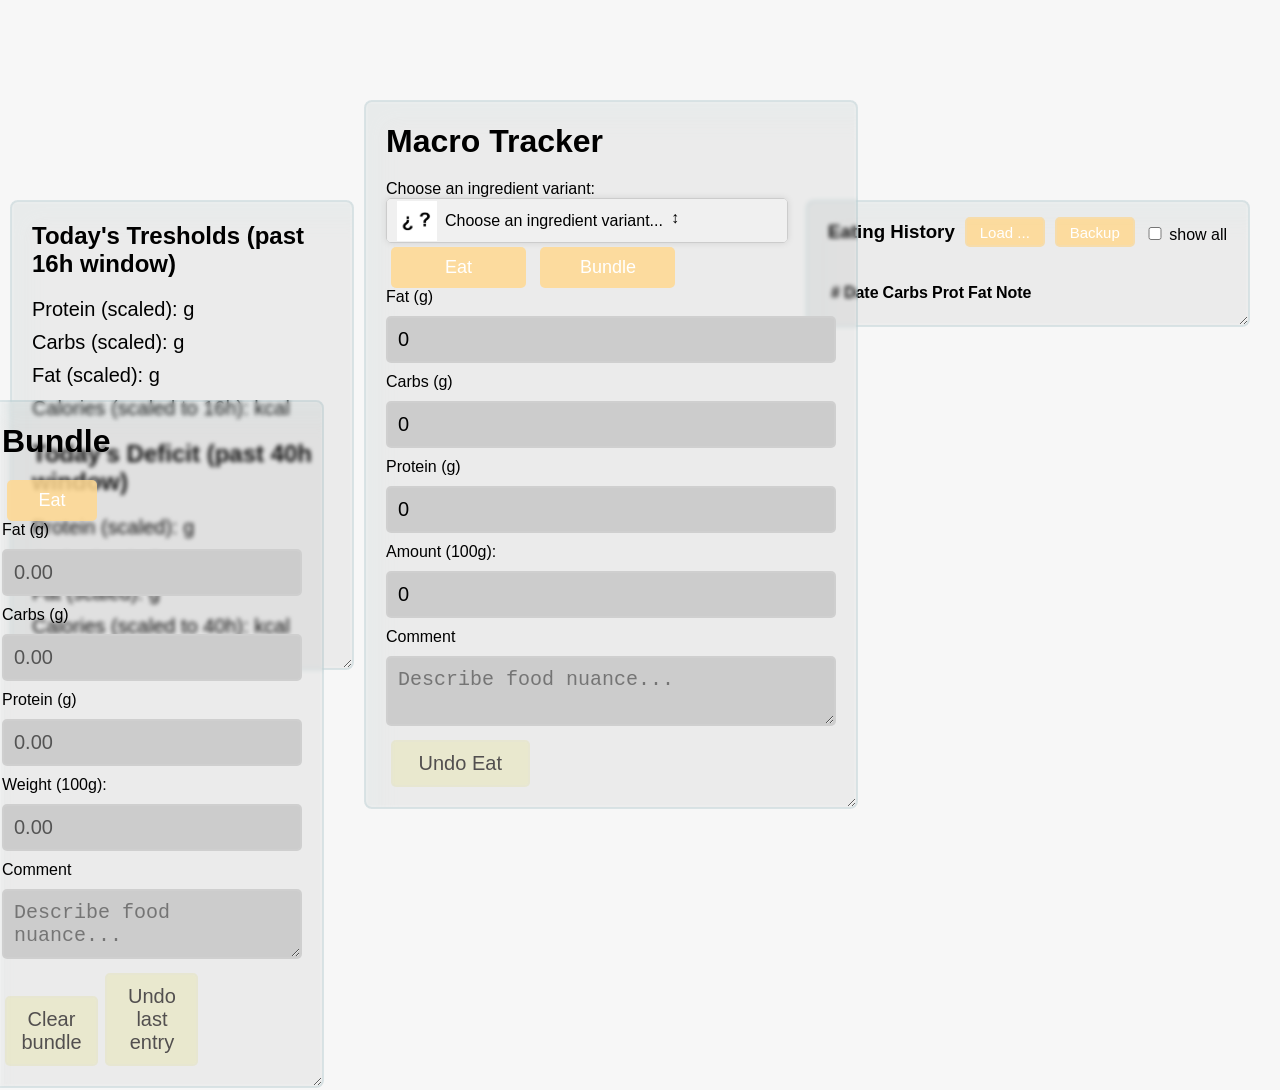
==== commit 595fb413: "Bundling feature frontend" ====
--- a/index.html
+++ b/index.html
@@ -58,7 +58,7 @@
 		loadWindow('WindowStatHistory', 'externalWindowContainer');
 		loadWindow('WindowStatConsumption', 'externalWindowContainer');
 		loadWindow('WindowMacroAdder', 'externalWindowContainer');
-
+		loadWindow('WindowBundle', 'externalWindowContainer');
 		// Call this function on page load to populate the select dropdown
 		document.addEventListener('DOMContentLoaded', function () {
 			setTimeout(() => {
--- a/aesthetics/ui.Component.Search.css
+++ b/aesthetics/ui.Component.Search.css
@@ -11,12 +11,13 @@
     transition: height 0.2s ease;
 }
 
-.search-Element-dropdown-container.ct-opened {
-    height: 500px;
+.search-Element-dropdown-container.search-Element-condition-opened {
+    height: 400px;
+    padding: 30px !important;
     transition: height 0.2s ease;
 }
-.search-Element-base-image{
-    max-width: 50px; max-height: 50px;
+.search-Element-base-image {
+    max-width: 40px; max-height: 40px;
 }
 
 .search-Element-container{
@@ -46,13 +47,18 @@
 
 .search-Element-userinput-container {
     padding: 2px 30px;
+    display: block;
     background: #e2ecffc4;
     border-bottom: 1px solid #ddd;
 }
 
 .search-Element-userinput-container input {
+    margin-top: 40px;
+}
+.search-Element-userinput-container input {
     width: 100%;
     padding: 10px;
+    margin-top: 40px;
     box-sizing: border-box;
     border: 2px solid #eee;
     border-radius: 5px;
@@ -62,7 +68,7 @@
 .search-Element-userinput-container input:focus {
     outline: none;
     border: 1px solid #4fa5ff;
-    margin: 1px;
+     margin-top: 15px;
     box-shadow: 0 0 0 5px #afd6ff;
 }
 
@@ -70,6 +76,10 @@
     height: 380px;
     overflow-y: auto;
     overflow-x: hidden;
+}
+
+.ct-item {
+    padding: 10px;
 }
 
 .ct-item-count {
@@ -104,7 +114,6 @@
     vertical-align: top;
     display: inline-block;
     width: 80px;
-    padding: 12px 0 0 12px;
 }
 
 
--- a/aesthetics/ui.Layout.css
+++ b/aesthetics/ui.Layout.css
@@ -15,4 +15,10 @@
     width: 400px;
     right: 30px;
     top: 200px;
+}
+
+#WindowBundle {
+    width: 300px;
+    left: 0%;
+    top: 400px;
 }
